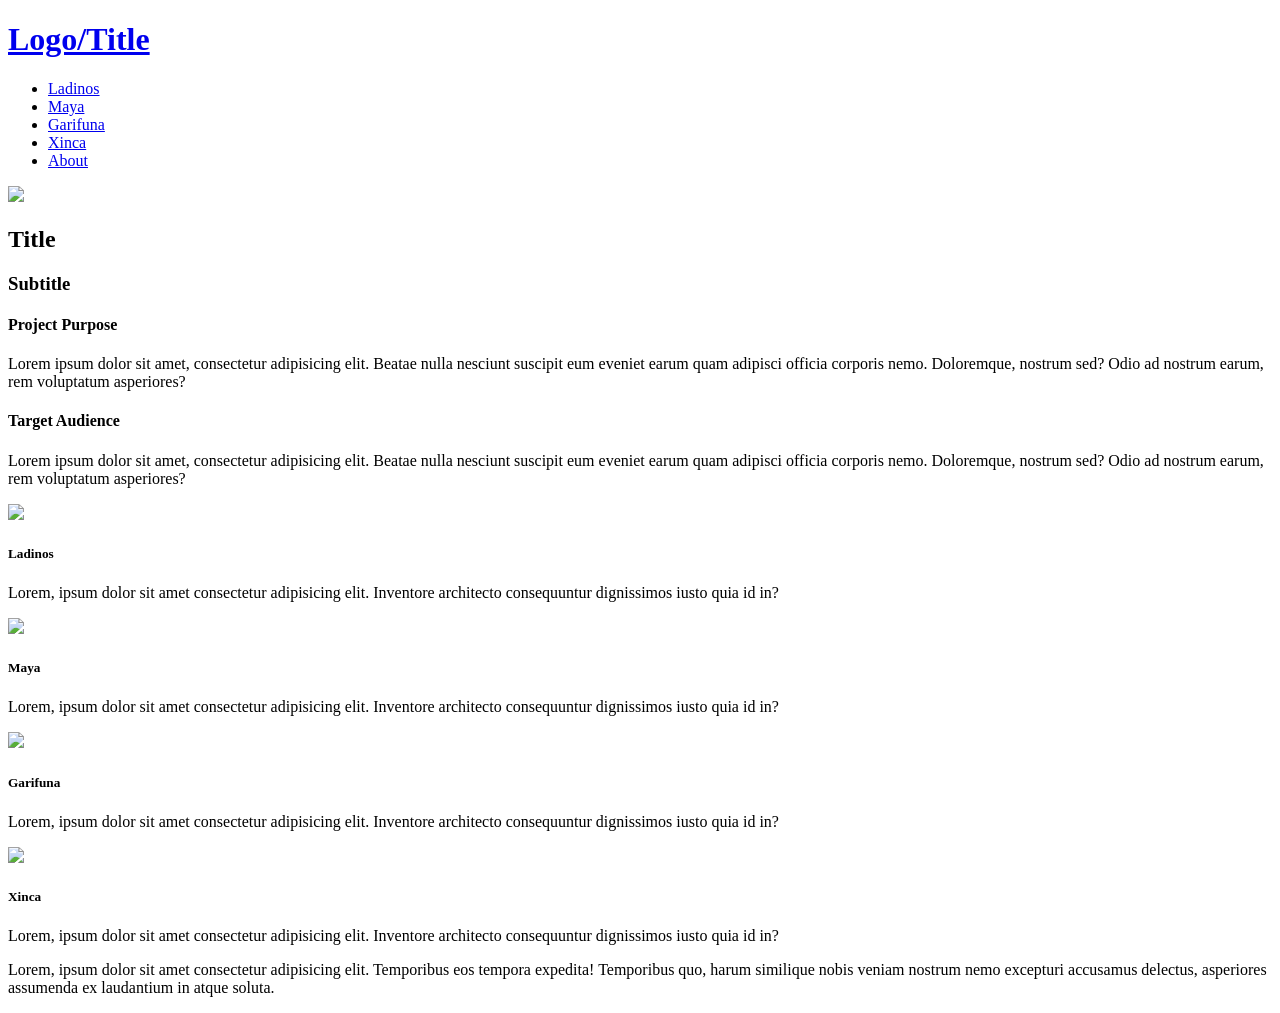
==== about.html @ fc47b24d "Add files via upload" ====
<!DOCTYPE html>
<html lang="en">

<head>
    <meta charset="UTF-8">
    <meta name="viewport" content="width=C, initial-scale=1.0">
    <title>Carlos</title>
    <link href="css/reset.css" rel="stylesheet" media="screen">
    <link href="css/guatemala.css" rel="stylesheet" media="screen">
</head>

<body>
<div class="wrapper">

<!--First Grid-->

<div class="grid1">
<header>
    <h1>
    <a href="index.html">Logo/Title</a></h1>
</header>

<nav>
    <ul>
        <li> <a href="ladinos.html">Ladinos</a></li>
        <li> <a href="maya.html">Maya</a></li>
        <li> <a href="garifuna.html">Garifuna</a></li>
        <li> <a href="xinca.html">Xinca</a></li>
        <li><a href="about.html">About</a></li>
    </ul>
</nav>

<section class="about-image">
    <img src="https://placehold.co/300x200/webp">
</section>

<section class="about-title">
    <h2>Title</h2>
    <h3>Subtitle</h3>
</section>

<section class="purpose-text">
    <h4>Project Purpose</h4>
    <p>Lorem ipsum dolor sit amet, consectetur adipisicing elit. Beatae nulla nesciunt suscipit eum eveniet earum quam adipisci officia corporis nemo. Doloremque, nostrum sed? Odio ad nostrum earum, rem voluptatum asperiores?</p>
</section>

<section class="target-text">
    <h4>Target Audience</h4>
    <p>Lorem ipsum dolor sit amet, consectetur adipisicing elit. Beatae nulla nesciunt suscipit eum eveniet earum quam adipisci officia corporis nemo. Doloremque, nostrum sed? Odio ad nostrum earum, rem voluptatum asperiores?</p>
</section>

</div>

<!--Second Grid-->
<section class="about-gallery">


<div class="card1"><img src="https://placehold.co/300x200/webp"></div>

<div class="text1">
<h5>Ladinos</h5>
<p>Lorem, ipsum dolor sit amet consectetur adipisicing elit. Inventore architecto consequuntur dignissimos iusto quia id in?</p>
</div>


<div class="card2"><img src="https://placehold.co/300x200/webp"></div>

<div class="text2">
<h5>Maya</h5>
<p>Lorem, ipsum dolor sit amet consectetur adipisicing elit. Inventore architecto consequuntur dignissimos iusto quia id in?</p>
</div>

<div class="card3"><img src="https://placehold.co/300x200/webp"></div>

<div class="text3">
<h5>Garifuna</h5>
<p>Lorem, ipsum dolor sit amet consectetur adipisicing elit. Inventore architecto consequuntur dignissimos iusto quia id in?</p>
</div>

<div class="card4"><img src="https://placehold.co/300x200/webp"></div>

<div class="text4">
<h5>Xinca</h5>
<p>Lorem, ipsum dolor sit amet consectetur adipisicing elit. Inventore architecto consequuntur dignissimos iusto quia id in?</p>
</div>

</section>

<footer>
    <p>Lorem, ipsum dolor sit amet consectetur adipisicing elit. Temporibus eos tempora expedita! Temporibus quo, harum similique nobis veniam nostrum nemo excepturi accusamus delectus, asperiores assumenda ex laudantium in atque soluta.</p>
</footer>

</div>
</body>
</html>
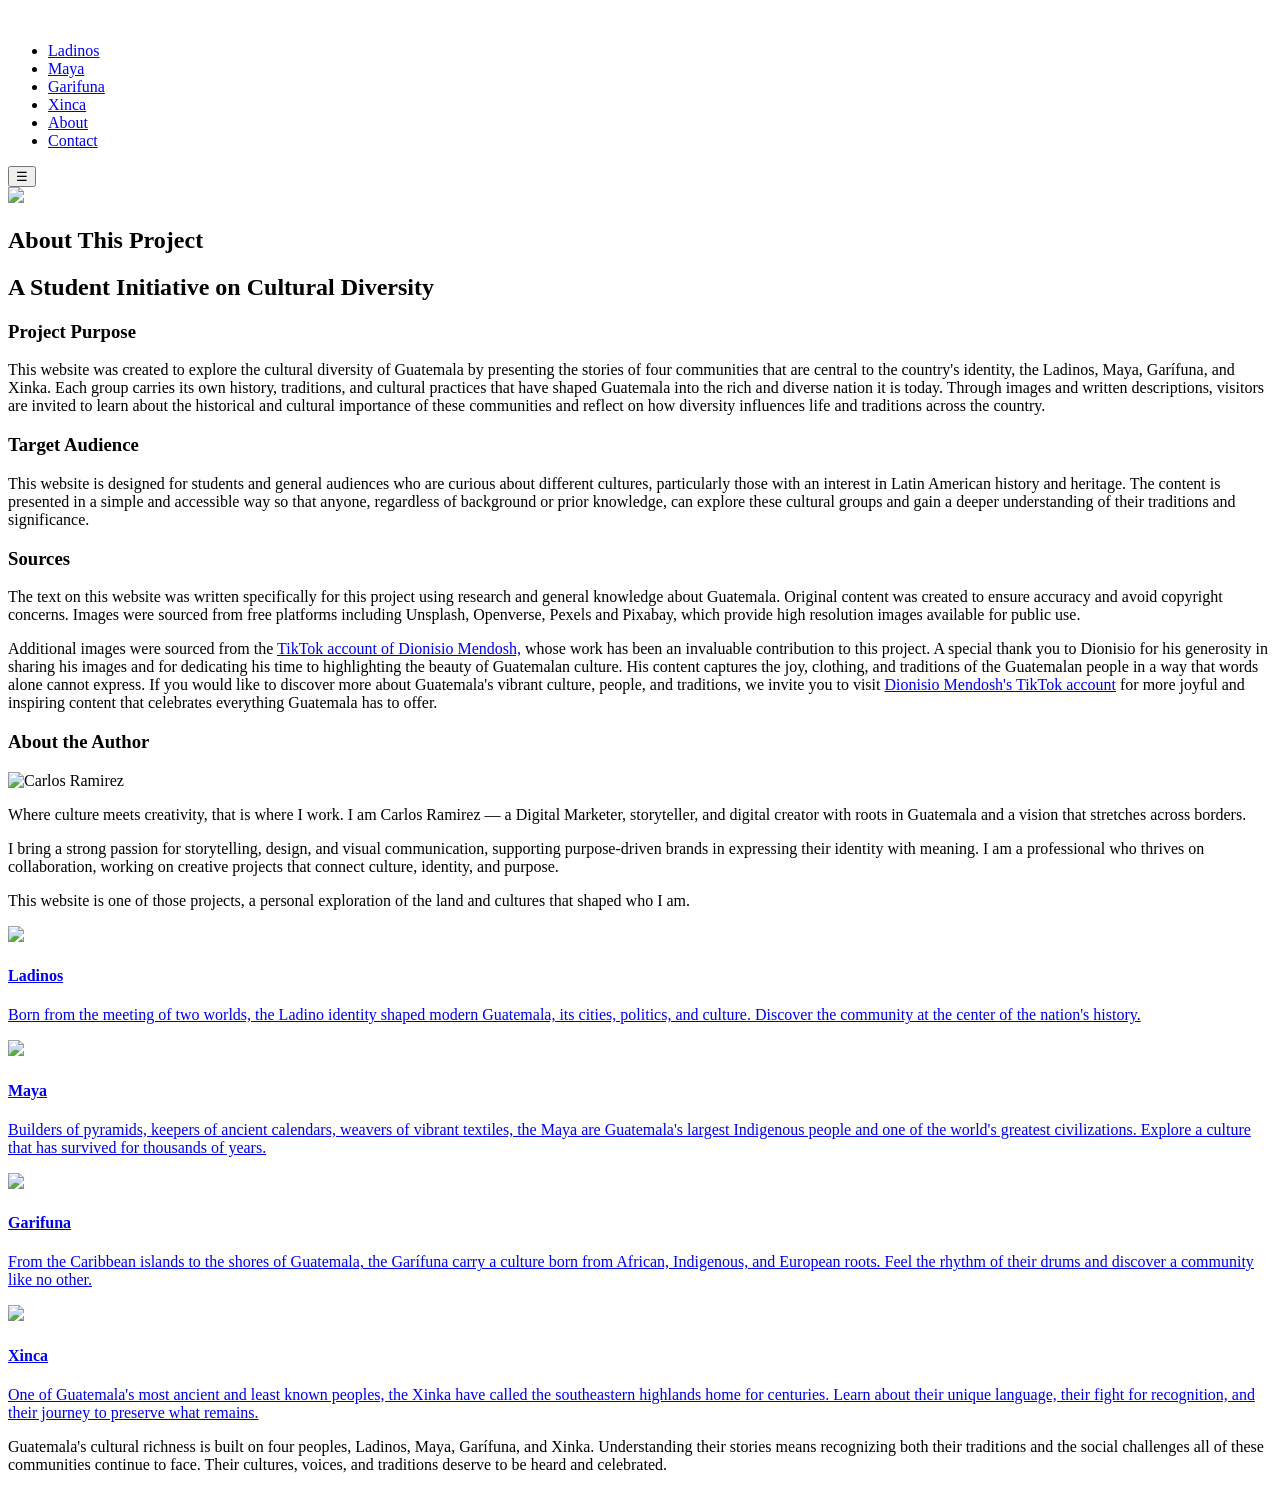
==== commit c039758e: "Add files via upload" ====
--- a/about.html
+++ b/about.html
@@ -3,7 +3,7 @@
 
 <head>
     <meta charset="UTF-8">
-    <meta name="viewport" content="width=C, initial-scale=1.0">
+    <meta name="viewport" content="width=device-width, initial-scale=1.0">
     <title>Carlos</title>
     <link href="css/reset.css" rel="stylesheet" media="screen">
     <link href="css/guatemala.css" rel="stylesheet" media="screen">
@@ -12,84 +12,111 @@
 <body>
 <div class="wrapper">
 
+<header>
+    <a href="index.html"> <img src="web-images/web-logo.webp" alt=""></a>
+
+<nav class="navbar">
+    <ul class="nav-links" id="nav-links">
+        <li><a href="ladinos.html">Ladinos</a></li>
+        <li><a href="maya.html">Maya</a></li>
+        <li><a href="garifuna.html">Garifuna</a></li>
+        <li><a href="xinca.html">Xinca</a></li>
+        <li><a href="about.html">About</a></li>
+        <li><a href="contact.html">Contact</a></li>
+    </ul>
+
+<button class="menu-toggle" id="menu-toggle">
+        &#9776; <!-- Hamburger Icon -->
+    </button>
+
+</nav>
+
+</header>
+
 <!--First Grid-->
 
 <div class="grid1">
-<header>
-    <h1>
-    <a href="index.html">Logo/Title</a></h1>
-</header>
-
-<nav>
-    <ul>
-        <li> <a href="ladinos.html">Ladinos</a></li>
-        <li> <a href="maya.html">Maya</a></li>
-        <li> <a href="garifuna.html">Garifuna</a></li>
-        <li> <a href="xinca.html">Xinca</a></li>
-        <li><a href="about.html">About</a></li>
-    </ul>
-</nav>
 
 <section class="about-image">
-    <img src="https://placehold.co/300x200/webp">
+    <img src="web-images/web-about-page.webp">
 </section>
 
 <section class="about-title">
-    <h2>Title</h2>
-    <h3>Subtitle</h3>
+    <h1>About This Project</h1>
+    <h2>A Student Initiative on Cultural Diversity</h2>
 </section>
 
 <section class="purpose-text">
-    <h4>Project Purpose</h4>
-    <p>Lorem ipsum dolor sit amet, consectetur adipisicing elit. Beatae nulla nesciunt suscipit eum eveniet earum quam adipisci officia corporis nemo. Doloremque, nostrum sed? Odio ad nostrum earum, rem voluptatum asperiores?</p>
+    <h3>Project Purpose</h3>
+    <p>This website was created to explore the cultural diversity of Guatemala by presenting the stories of four communities that are central to the country's identity, the Ladinos, Maya, Garífuna, and Xinka. Each group carries its own history, traditions, and cultural practices that have shaped Guatemala into the rich and diverse nation it is today. Through images and written descriptions, visitors are invited to learn about the historical and cultural importance of these communities and reflect on how diversity influences life and traditions across the country.</p>
 </section>
 
 <section class="target-text">
-    <h4>Target Audience</h4>
-    <p>Lorem ipsum dolor sit amet, consectetur adipisicing elit. Beatae nulla nesciunt suscipit eum eveniet earum quam adipisci officia corporis nemo. Doloremque, nostrum sed? Odio ad nostrum earum, rem voluptatum asperiores?</p>
+    <h3>Target Audience</h3>
+    <p>This website is designed for students and general audiences who are curious about different cultures, particularly those with an interest in Latin American history and heritage. The content is presented in a simple and accessible way so that anyone, regardless of background or prior knowledge, can explore these cultural groups and gain a deeper understanding of their traditions and significance.</p>
+</section>
+
+<section class="source-text">
+    <h3>Sources</h3>
+    <p>The text on this website was written specifically for this project using research and general knowledge about Guatemala. Original content was created to ensure accuracy and avoid copyright concerns. Images were sourced from free platforms including Unsplash, Openverse, Pexels and Pixabay, which provide high resolution images available for public use.</p>
+   <p>Additional images were sourced from the <a href="https://www.tiktok.com/@dionisiomendosh" target="_blank">TikTok account of Dionisio Mendosh,</a> whose work has been an invaluable contribution to this project. A special thank you to Dionisio for his generosity in sharing his images and for dedicating his time to highlighting the beauty of Guatemalan culture. His content captures the joy, clothing, and traditions of the Guatemalan people in a way that words alone cannot express.
+   If you would like to discover more about Guatemala's vibrant culture, people, and traditions, we invite you to visit <a href="https://www.tiktok.com/@dionisiomendosh" target="_blank">Dionisio Mendosh's TikTok account</a> for more joyful and inspiring content that celebrates everything Guatemala has to offer.</p>
+</section>
+
+<section class="author-text">
+    <h3>About the Author</h3>
+    <img src="web-images/web-profile-pic.webp" alt="Carlos Ramirez" class="floatright">
+    <p>Where culture meets creativity, that is where I work. I am Carlos Ramirez — a Digital Marketer, storyteller, and digital creator with roots in Guatemala and a vision that stretches across borders.</p><p>I bring a strong passion for storytelling, design, and visual communication, supporting purpose-driven brands in expressing their identity with meaning. I am a professional who thrives on collaboration, working on creative projects that connect culture, identity, and purpose.</p><p>This website is one of those projects, a personal exploration of the land and cultures that shaped who I am.</p>
 </section>
 
 </div>
 
 <!--Second Grid-->
-<section class="about-gallery">
+<section class="gallery">
 
+<a href="ladinos.html" class="card1-link">
+<div class="card1"> <img src="web-images/web-cta-ladinos.webp">
+<h4>Ladinos</h4>
+<p>Born from the meeting of two worlds, the Ladino identity shaped modern Guatemala, its cities, politics, and culture. Discover the community at the center of the nation's history.</p>
+</div>
+</a>
 
-<div class="card1"><img src="https://placehold.co/300x200/webp"></div>
+<a href="maya.html" class="card2-link">
+<div class="card2"> <img src="web-images/web-cta-maya.webp">
+<h4>Maya</h4>
+<p>Builders of pyramids, keepers of ancient calendars, weavers of vibrant textiles, the Maya are Guatemala's largest Indigenous people and one of the world's greatest civilizations. Explore a culture that has survived for thousands of years.</p>
+</div>
+</a>
 
-<div class="text1">
-<h5>Ladinos</h5>
-<p>Lorem, ipsum dolor sit amet consectetur adipisicing elit. Inventore architecto consequuntur dignissimos iusto quia id in?</p>
+<a href="garifuna.html" class="card3-link">
+<div class="card3"> <img src="web-images/web-cta-garifuna.webp">
+<h4>Garifuna</h4>
+<p>From the Caribbean islands to the shores of Guatemala, the Garífuna carry a culture born from African, Indigenous, and European roots. Feel the rhythm of their drums and discover a community like no other.</p>
 </div>
+</a>
 
-
-<div class="card2"><img src="https://placehold.co/300x200/webp"></div>
-
-<div class="text2">
-<h5>Maya</h5>
-<p>Lorem, ipsum dolor sit amet consectetur adipisicing elit. Inventore architecto consequuntur dignissimos iusto quia id in?</p>
+<a href="xinca.html" class="card4-link">
+<div class="card4"> <img src="web-images/web-cta-xinca.webp">
+<h4>Xinca</h4>
+<p>One of Guatemala's most ancient and least known peoples, the Xinka have called the southeastern highlands home for centuries. Learn about their unique language, their fight for recognition, and their journey to preserve what remains.</p>
 </div>
-
-<div class="card3"><img src="https://placehold.co/300x200/webp"></div>
-
-<div class="text3">
-<h5>Garifuna</h5>
-<p>Lorem, ipsum dolor sit amet consectetur adipisicing elit. Inventore architecto consequuntur dignissimos iusto quia id in?</p>
-</div>
-
-<div class="card4"><img src="https://placehold.co/300x200/webp"></div>
-
-<div class="text4">
-<h5>Xinca</h5>
-<p>Lorem, ipsum dolor sit amet consectetur adipisicing elit. Inventore architecto consequuntur dignissimos iusto quia id in?</p>
-</div>
-
+</a>
 </section>
 
 <footer>
-    <p>Lorem, ipsum dolor sit amet consectetur adipisicing elit. Temporibus eos tempora expedita! Temporibus quo, harum similique nobis veniam nostrum nemo excepturi accusamus delectus, asperiores assumenda ex laudantium in atque soluta.</p>
+    <p>Guatemala's cultural richness is built on four peoples, Ladinos, Maya, Garífuna, and Xinka. Understanding their stories means recognizing both their traditions and the social challenges all of these communities continue to face. Their cultures, voices, and traditions deserve to be heard and celebrated.</p>
 </footer>
 
 </div>
+
+<script>
+        const menuToggle = document.getElementById('menu-toggle');
+        const navLinks = document.getElementById('nav-links');
+
+        menuToggle.addEventListener('click', () => {
+            navLinks.classList.toggle('active');
+        });
+</script> 
+
 </body>
 </html>
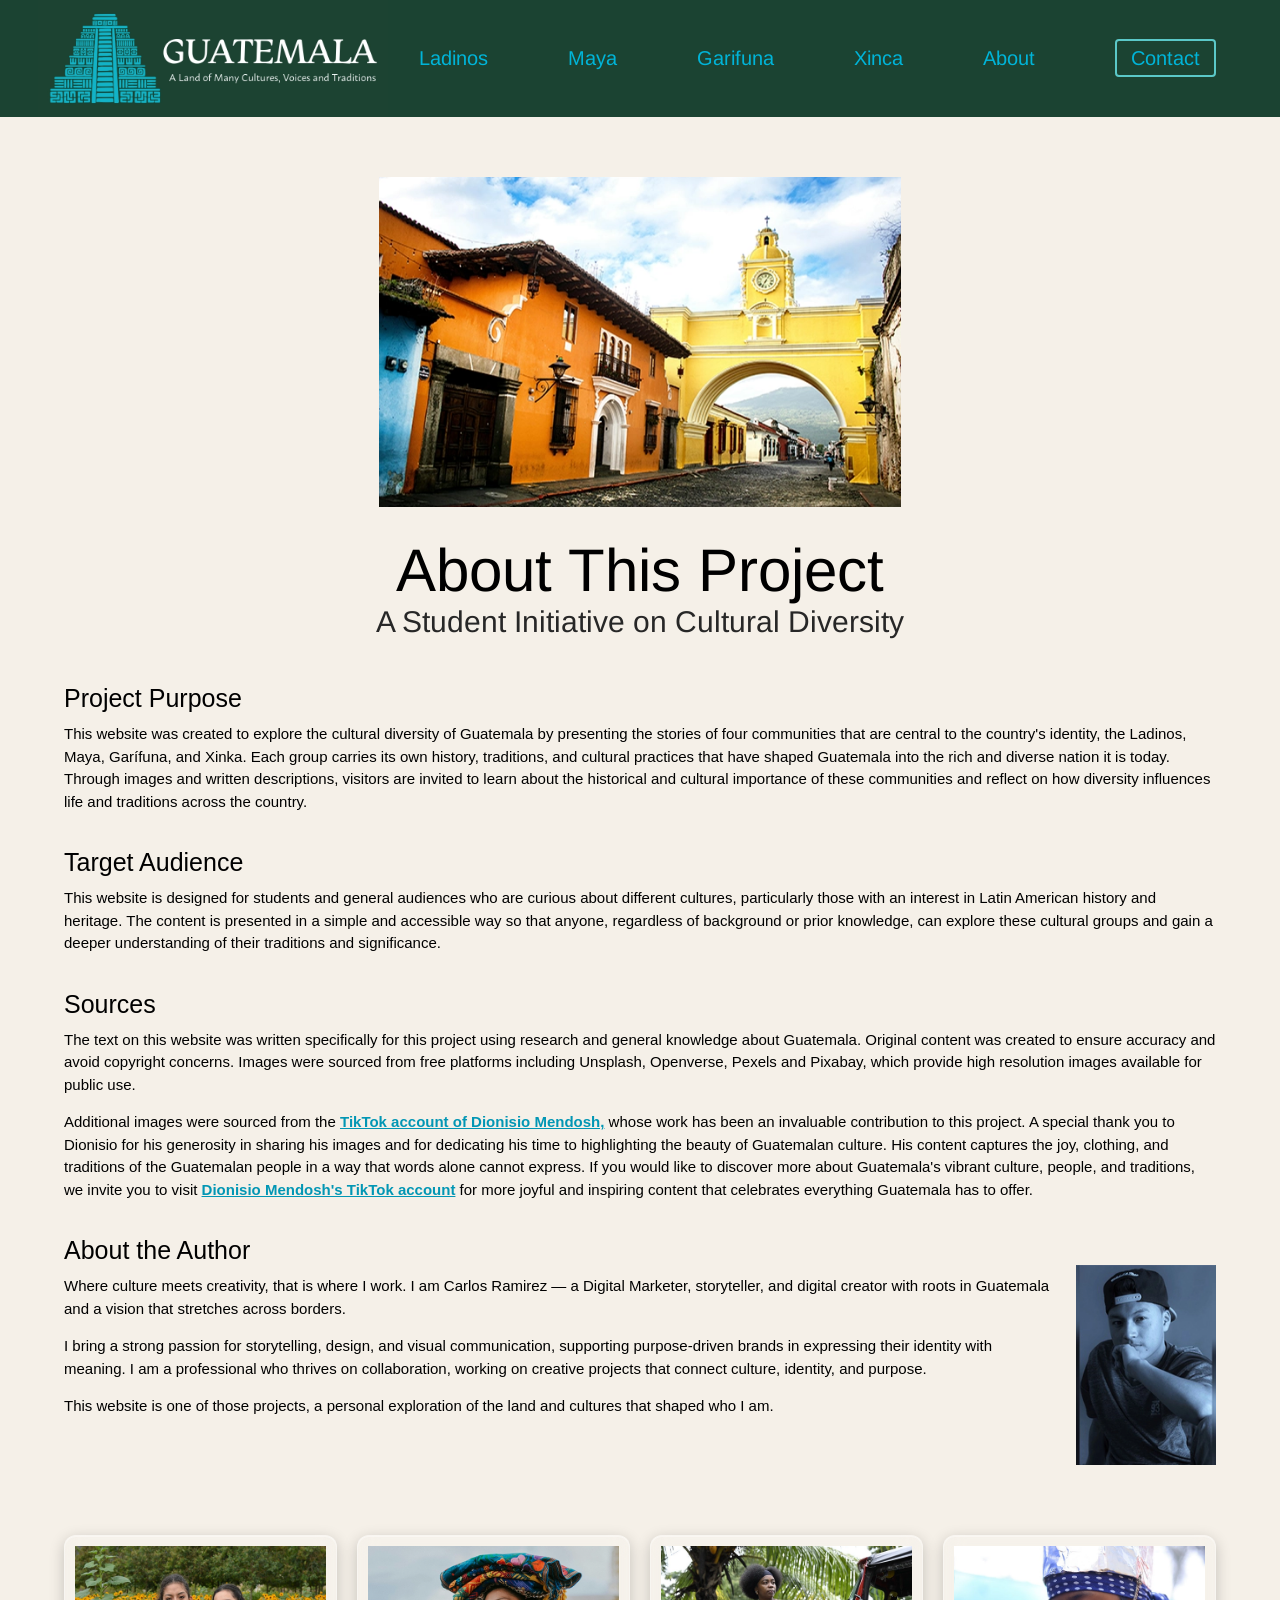
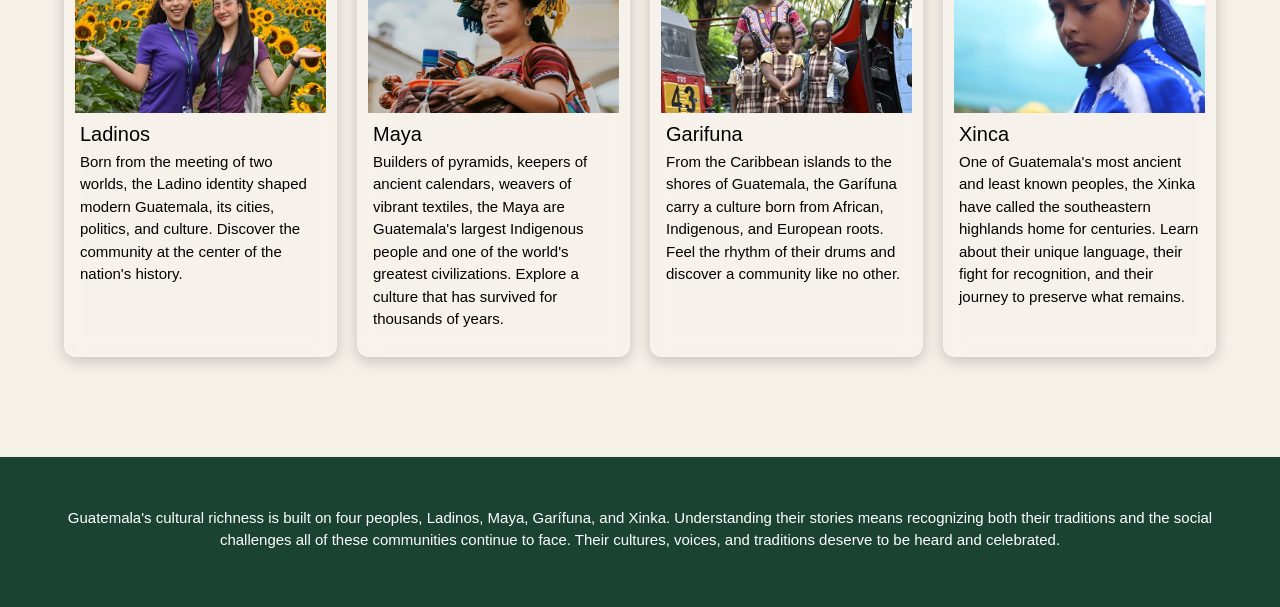
==== commit e6b4fd46: "Update about.html" ====
--- a/about.html
+++ b/about.html
@@ -13,7 +13,7 @@
 <div class="wrapper">
 
 <header>
-    <a href="index.html"> <img src="web-images/web-logo.webp" alt=""></a>
+    <a href="index.html"> <img src="web-images/web-logo.webp" alt="Website logo. A shape of the Tikal Piramid from Peten Guatemala"></a>
 
 <nav class="navbar">
     <ul class="nav-links" id="nav-links">
@@ -38,7 +38,7 @@
 <div class="grid1">
 
 <section class="about-image">
-    <img src="web-images/web-about-page.webp">
+    <img src="web-images/web-about-page.webp" alt="Photo of the former capital of Guatemala, known as Antigua Guatemala.">
 </section>
 
 <section class="about-title">
@@ -65,7 +65,7 @@
 
 <section class="author-text">
     <h3>About the Author</h3>
-    <img src="web-images/web-profile-pic.webp" alt="Carlos Ramirez" class="floatright">
+    <img src="web-images/web-profile-pic.webp" alt=" Profile Picture" class="floatright">
     <p>Where culture meets creativity, that is where I work. I am Carlos Ramirez — a Digital Marketer, storyteller, and digital creator with roots in Guatemala and a vision that stretches across borders.</p><p>I bring a strong passion for storytelling, design, and visual communication, supporting purpose-driven brands in expressing their identity with meaning. I am a professional who thrives on collaboration, working on creative projects that connect culture, identity, and purpose.</p><p>This website is one of those projects, a personal exploration of the land and cultures that shaped who I am.</p>
 </section>
 
@@ -75,28 +75,28 @@
 <section class="gallery">
 
 <a href="ladinos.html" class="card1-link">
-<div class="card1"> <img src="web-images/web-cta-ladinos.webp">
+<div class="card1"> <img src="web-images/web-cta-ladinos.webp" alt="Photo of two young women in the middle of a valley of sunflowers.">
 <h4>Ladinos</h4>
 <p>Born from the meeting of two worlds, the Ladino identity shaped modern Guatemala, its cities, politics, and culture. Discover the community at the center of the nation's history.</p>
 </div>
 </a>
 
 <a href="maya.html" class="card2-link">
-<div class="card2"> <img src="web-images/web-cta-maya.webp">
+<div class="card2"> <img src="web-images/web-cta-maya.webp" alt="Photo of a young woman wearing traditional Mayan clothing.">
 <h4>Maya</h4>
 <p>Builders of pyramids, keepers of ancient calendars, weavers of vibrant textiles, the Maya are Guatemala's largest Indigenous people and one of the world's greatest civilizations. Explore a culture that has survived for thousands of years.</p>
 </div>
 </a>
 
 <a href="garifuna.html" class="card3-link">
-<div class="card3"> <img src="web-images/web-cta-garifuna.webp">
+<div class="card3"> <img src="web-images/web-cta-garifuna.webp" alt="Photo of an African American woman and three girls from Guatemala.">
 <h4>Garifuna</h4>
 <p>From the Caribbean islands to the shores of Guatemala, the Garífuna carry a culture born from African, Indigenous, and European roots. Feel the rhythm of their drums and discover a community like no other.</p>
 </div>
 </a>
 
 <a href="xinca.html" class="card4-link">
-<div class="card4"> <img src="web-images/web-cta-xinca.webp">
+<div class="card4"> <img src="web-images/web-cta-xinca.webp" alt="Photo of a boy wearing Xinca traditional clothing.">
 <h4>Xinca</h4>
 <p>One of Guatemala's most ancient and least known peoples, the Xinka have called the southeastern highlands home for centuries. Learn about their unique language, their fight for recognition, and their journey to preserve what remains.</p>
 </div>
@@ -119,4 +119,4 @@
 </script> 
 
 </body>
-</html>+</html>
--- a/css/guatemala.css
+++ b/css/guatemala.css
@@ -0,0 +1,534 @@
+/*reset css and base styles like html border-box/inherit, */
+html {box-sizing: border-box;
+        font-size: 62.5%;}
+
+*,*::before, *::after {box-sizing: inherit;}
+
+body, ul, li {margin:0px;
+                padding:0px}
+body {background-color:#F5F0E8;}
+
+img {width:100%}
+
+.wrapper {max-width:1300px;
+          margin:auto;
+           width: 100%;}
+
+header {
+    background-color: #1B4332;
+    display: flex;
+    justify-content: space-between;
+    align-items: center;
+    margin: 0;
+    width: 100%;
+    box-sizing: border-box;
+    padding-right: 5%;
+    padding-left: 3%;
+    position: sticky;
+    top: 0;   
+    z-index: 1000;}
+
+header a img {width: auto;
+    max-width: 250px;
+    height: auto;
+    display: block;}
+
+li {list-style-type: none;}
+
+.nav-links li:last-child a {border: 2px solid #5bc8c8;
+                            border-radius: 4px;
+                            padding: 6px 14px;}
+
+.nav-links li:last-child a:hover {background-color: #5bc8c8;
+                                  color: #1a3d2f;}
+
+a {text-decoration: none;
+   color: #00B4D8;}
+
+.nav-links a:hover {color: #FFFFFF;}
+
+
+/*typography*/
+
+@font-face {font-family: Arimo;
+    src: url(../fonts/Arimo_heading.ttf);}
+
+@font-face {font-family: Andika;
+    src: url(../fonts/Andika_subheading.ttf);}
+
+@font-face {font-family: Chiron;
+    src: url(../fonts/Chiron_body.ttf);}
+
+
+
+
+ul {font-family: "Arimo", sans-serif;
+     font-size: 2em;}
+
+h1 {font-family: "Arimo", sans-serif;
+    font-size: 3.5em;
+     text-align: center;
+     margin-top: 10%;}
+
+h2 {font-family: "Andika", sans-serif;
+    font-size: 1.8em;
+    text-align: center;
+    color: #272727;}
+  
+h3 {font-family: "Andika", sans-serif;
+    font-size: 2.5em;}
+
+h4 {font-family: "Andika", sans-serif;
+    font-size: 2em;}
+
+p {font-family: "Chiron", sans-serif;
+    font-size: 1.5em;
+    margin-top: 1rem;
+    margin-bottom: 1.5rem;
+    line-height: 1.5;
+    padding-left: 5%;
+    padding-right: 5%;}
+
+.card-1 h4, .card-2 h4,
+.card-3 h4, .card-4 h4,
+.card1 h4, .card2 h4,
+.card3 h4, .card4 h4,
+.text1 h4, .text2 h4,
+.text3 h4, .text4 h4 {margin-top: 0.8rem;
+                      padding: 0 5px;}
+
+.card-1 p, .card-2 p,
+.card-3 p, .card-4 p,
+.card1 p, .card2 p,
+.card3 p, .card4 p,
+.text1 p, .text2 p,
+.text3 p, .text4 p {margin-top: 0.5rem;
+                    padding: 0 5px;}
+
+/*layout- media queries/grid or flex */
+
+
+.grid1 {display: grid;
+          grid-template-columns: 1fr 1fr;
+            gap:2rem;}
+
+ul {display: flex;
+      justify-content: space-between;
+         align-items: flex-end;}
+
+.navbar {position: relative;  /* anchor for the dropdown */
+         display: flex;
+         align-items: center;}
+    
+.introimage {grid-column: 1/2;
+             grid-row: 1/2;
+             margin-top: 1.5em;
+            padding-right: 9%;
+            padding-left: 5%;}
+.introtitles {grid-column: 1/2;
+              grid-row: 1/2;
+               text-align: center;
+                margin-top: 5%;
+                padding-left: 5%;
+                padding-right: 5%;}
+.introtext {grid-column: 1/3;
+              grid-row: 2/3;}
+.introtext p {padding-left: 5%;
+              padding-right: 5%;}
+
+.purpose-text p, .target-text p, 
+.source-text p, .author-text p {padding-left: 5%;
+                                padding-right: 5%;}
+.purpose-text h3, .target-text h3, 
+.source-text h3, .author-text h3 {padding-left: 5%;
+                                padding-right: 5%;}
+
+.floatright {
+    float: right;
+    width: 230px !important;
+    padding-left: 2%;
+    padding-right: 5%;}
+
+
+
+
+.gallery {padding-left: 5%;
+          padding-right: 5%;}
+
+
+.source-text a {color: #0296b4;
+                text-decoration: underline;
+                font-weight: bold;}
+
+.source-text a:hover{color: #1B4332;}
+
+.gallery {margin-top: 7rem;}
+
+.about-image,.purpose-text, .target-text, .source-text, .author-text{grid-column: 1/3}
+.about-image {grid-column: 1/3;
+              padding-top: 6rem;}
+.about-title {text-align: center;
+               grid-column: 1/3;
+               margin-top: -7%;
+               margin-bottom: 5%;
+               padding-left: 5%;
+               padding-right: 5%;}
+
+.about-title-interior {text-align: center;
+                       grid-column: 1/3;
+                       padding-top: 2%;}
+
+.card-1-link, .card-2-link, 
+.card-3-link, .card-4-link,
+.card1-link, .card2-link, 
+.card3-link, .card4-link{text-decoration: none;
+                            color: black;}
+
+.card-1, .card-2,
+.card-3, .card-4, 
+.card1, .card2,
+.card3, .card4 {background: rgba(255, 255, 255, 0.15);
+                backdrop-filter: blur(10px);
+                -webkit-backdrop-filter: blur(10px);
+                border: 1px solid rgba(255, 255, 255, 0.3);
+                border-radius: 12px;
+                box-shadow: 0 4px 15px rgba(0, 0, 0, 0.2),
+                inset 0 1px 0 rgba(255, 255, 255, 0.4);
+                transition-duration: .3s;
+                transition-timing-function: ease-in;
+                transition-duration: .3s;
+                transition-timing-function: ease-in;
+                padding: 10px;
+                height: 100%;}
+
+.card-1:hover, .card-2:hover, 
+.card-3:hover, .card-4:hover,
+.card1:hover, .card2:hover, 
+.card3:hover, .card4:hover {background: rgba(59, 167, 179, 0.25);
+                               box-shadow: 0 8px 25px rgba(0, 0, 0, 0.3),
+                               inset 0 1px 0 rgba(255, 255, 255, 0.6);
+                               transform: translateY(-5px);}
+
+footer {margin-top: 10rem;
+        padding: 2rem;
+        background-color: #1B4332;
+        font-size: .6rem;
+        color: white;
+        text-align: center;}
+footer p {font-size: 1rem;}
+
+
+/* Mobile Page */
+@media screen and (width >= 320px){
+
+.nav-links {display: none; /* Hidden by default on mobile */
+    flex-direction: column;
+    position: absolute;
+    top: 100%; /* Sits right under the navbar */
+    right: 0;
+    width: 30%;
+    padding: 1rem 0;
+    gap: 15px;
+    text-align: right;
+    padding-right:20px;}
+
+.menu-toggle {display: block; /* Visible by default on mobile */
+    font-size: 4rem;
+    background: none;
+    border: none;
+    cursor: pointer;
+    color: #00B4D8;}
+
+/* This is what JS toggles */
+.nav-links.active {display: flex;
+                    background-color:  #1B4332;
+                     width: auto;}
+    
+    .introtitles {grid-column: 1/3;
+                  grid-row: 1/2;}
+    .introimage {grid-column: 1/3;
+                 grid-row: 2/3;}
+    .introtext {grid-column: 1/3;
+                grid-row: 3/4;}
+
+    .about-image, .interior-img, .interior-img2 {grid-column: 1/3;
+                                                 display: block;
+                                                 margin: auto;
+                                                 width: 100%;
+                                                 max-width: 480px;
+                                                 padding-left: 5%;
+                                                 padding-right: 5%;}
+
+    .interior-img-maya,
+    .interior-img-xinca {grid-column: 1/2;
+                         display: block;
+                         margin: auto;
+                         width: 100%;
+                         max-width: 250px;
+                         padding-left: 10%;
+                         padding-right: 10%;}
+
+    .interior-img2-maya,
+    .interior-img2-xinca {grid-column: 2/3;
+                          display: block;
+                          margin: auto;
+                          width: 100%;
+                          max-width: 250px;
+                          padding-left: 10%;
+                          padding-right: 10%;}
+
+    .interior-p1, .interior-p2 {grid-column: 1/3;}
+    .interior-p1-maya,
+    .interior-p1-xinca {grid-column: 2/3;
+                        padding-right: 10%;}
+    .interior-p2-maya,
+    .interior-p2-xinca {grid-column: 1/2;
+                       grid-row: 3/4;
+                       padding-left: 10%;}
+
+    .gallery {display:grid;
+              grid-template-columns: 1fr 1fr;
+               gap:2rem;}
+
+    .gallery p {font-size: 1rem;}
+
+    .card-1 {grid-column: 1/3;
+             grid-row: 1/2;}
+    .card-2 {grid-column: 1/3;
+             grid-row: 2/3;}
+    .card-3 {grid-column: 1/3;
+             grid-row: 3/4;}
+    .card-4 {grid-column: 1/3;
+             grid-row: 4/5;}
+
+    .card1 {grid-column: 1/2;
+           grid-row: 1/2;}
+    .card2 {grid-column: 1/2;
+           grid-row: 2/3;}
+    .card3 {grid-column: 1/2;
+           grid-row: 3/4;}
+    .card4 {grid-column: 1/2;
+           grid-row: 4/5;}
+
+    .text1 {grid-column: 2/3;
+            grid-row: 1/2;
+              width: 100%;}
+    .text2 {grid-column: 2/3;
+             grid-row: 2/3;}
+    .text3 {grid-column: 2/3;
+             grid-row: 3/4;}
+    .text4 {grid-column: 2/3;
+             grid-row: 4/5;}    
+
+                      }
+
+/* Tablet Page */
+
+@media screen and (width >= 481px){
+
+.nav-links {display: none; /* Hidden by default on mobile */
+    flex-direction: column;
+    position: absolute;
+    top: 100%; /* Sits right under the navbar */
+    right: 0;
+    width: 30%;
+    padding: 1rem 0;
+    gap: 15px;
+    text-align: right;
+    padding-right:20px;}
+
+.menu-toggle {display: block; /* Visible by default on mobile */
+    font-size: 4rem;
+    background: none;
+    border: none;
+    cursor: pointer;
+    color: #00B4D8;}
+
+/* This is what JS toggles */
+.nav-links.active {display: flex;
+                    background-color:  #1B4332;
+                     width: auto;}
+
+    h1 {font-family: "Arimo", sans-serif;
+    font-size: 4em;}
+
+    .about-title-interior {text-align: center;
+                       grid-column: 1/3;
+                       margin-top: -6%;}
+    
+    .introtitles {grid-column: 1/2;
+              grid-row: 1/2;
+               text-align: center;
+                margin-top: 15%;
+                padding-left: 5%;}                   
+
+    .introimage {grid-column: 2/3;
+                 grid-row: 1/2;
+                 margin-top: 20%;}
+    .introtext {grid-column: 1/3;
+                grid-row: 2/3;}
+
+    .about-image {grid-column: 1/3;
+                    display: block;
+                      margin: auto;
+                        width: 100%;
+                           max-width: 600px;}
+
+    .gallery {display:grid;
+               grid-template-columns: 1fr 1fr;
+                gap:2rem}
+
+    .gallery p {font-size: 1.5rem;}
+
+    .interior-img {grid-column: 1/2;
+                   grid-row: 3/4;
+                     display: block;
+                      margin: auto;
+                        width: 100%;
+                          min-width: 300px;}
+    .interior-img2 {grid-column: 2/3;
+                   grid-row: 4/5;
+                      display: block;
+                      margin: auto;
+                        width: 100%;
+                           min-width: 300px;}
+
+    .interior-p1 {grid-column: 2/3;
+                 grid-row: 3/4;}
+    .interior-p2 {grid-column: 1/2;
+                 grid-row: 4/5;}
+
+    .card-1 {grid-column: 1/2;
+             grid-row: 1/2;}
+    .card-2 {grid-column: 2/3;
+             grid-row: 1/2;}
+    .card-3 {grid-column: 1/2;
+             grid-row: 2/3;}
+    .card-4 {grid-column: 2/3;
+             grid-row: 2/3;}
+
+    .card1 {grid-column: 1/2;
+           grid-row: 1/2;}
+    .card2 {grid-column: 2/3;
+           grid-row: 1/2;}
+    .card3 {grid-column: 1/2;
+           grid-row: 3/4;}
+    .card4 {grid-column: 2/3;
+           grid-row: 3/4;}
+
+    .text1 {grid-column: 1/2;
+            grid-row: 2/3;}
+    .text2 {grid-column: 2/3;
+             grid-row: 2/3;}
+    .text3 {grid-column: 1/2;
+             grid-row: 4/5;}
+    .text4 {grid-column: 2/3;
+             grid-row: 4/5;}
+
+footer p {padding: 2rem;
+        background-color: #1B4332;
+        font-size: 1.5rem;
+        color: white;
+        text-align: center;}   }
+    
+/* Desktop Page */
+
+@media screen and (width >=769px){
+
+.menu-toggle {display: none; /* Hide hamburger on bigger screens */}
+
+header a img {width: auto;
+    max-width: 350px;
+    height: auto;
+    display: block;}
+
+ .nav-links {display: flex;
+        flex-direction: row;
+        position: static;
+        width: auto;
+        background-color: transparent;
+        padding: 0;
+        justify-content: flex-end;
+        gap: 8rem;}
+
+      h1 {font-family: "Arimo", sans-serif;
+    font-size: 6em;}
+
+      h2 {font-family: "Arimo", sans-serif;
+          font-size: 3em;}
+    
+    .introtitles {grid-column: 1/2;
+              grid-row: 1/2;
+               text-align: center;
+                margin-top: 10%;
+                padding-left: 5%;}
+
+    .about-title-interior {text-align: center;
+                           grid-column: 1/3;
+                           margin-top: -8%;}
+                
+    .about-title {text-align: center;
+               grid-column: 1/3;
+               margin-top: -8.5%;
+               margin-bottom: 2%;
+               padding-left: 5%;
+               padding-right: 5%;}
+
+    .introimage {grid-column: 2/3;
+                 grid-row: 1/2;
+                 margin-top: 15%;}
+    
+  .gallery {display:grid;
+              grid-template-columns: 1fr 1fr 1fr 1fr;}
+
+  .about-image {grid-column: 1/3;
+                    display: block;
+                      margin: auto;
+                        width: 100%;
+                           max-width: 650px;}
+
+     .interior-img-maya,
+    .interior-img-xinca {grid-column: 1/2;
+                         display: block;
+                         margin: auto;
+                         width: 100%;
+                         max-width: 350px;
+                         padding-left: 10%;
+                         padding-right: 10%;}
+
+    .interior-img2-maya,
+    .interior-img2-xinca {grid-column: 2/3;
+                          display: block;
+                          margin: auto;
+                          width: 100%;
+                          max-width: 350px;
+                          padding-left: 10%;
+                          padding-right: 10%;}
+
+    .card-1 {grid-column: 1/2;}
+    .card-2 {grid-column: 2/3;}
+    .card-3 {grid-column: 3/4;
+               grid-row: 1/2;}
+    .card-4 {grid-column: 4/5;
+                grid-row: 1/2;}
+
+    .card1 {grid-column: 1/2;
+           grid-row: 1/2;}
+    .card2 {grid-column: 2/3;
+           grid-row: 1/2;}
+    .card3 {grid-column: 3/4;
+           grid-row: 1/2;}
+    .card4 {grid-column: 4/5;
+           grid-row: 1/2;}
+
+    .text1 {grid-column: 1/2;
+            grid-row: 2/3;}
+    .text2 {grid-column: 2/3;
+             grid-row: 2/3;}
+    .text3 {grid-column: 3/4;
+             grid-row: 2/3;}
+    .text4 {grid-column: 4/5;
+             grid-row: 2/3;}  }
+
+
+
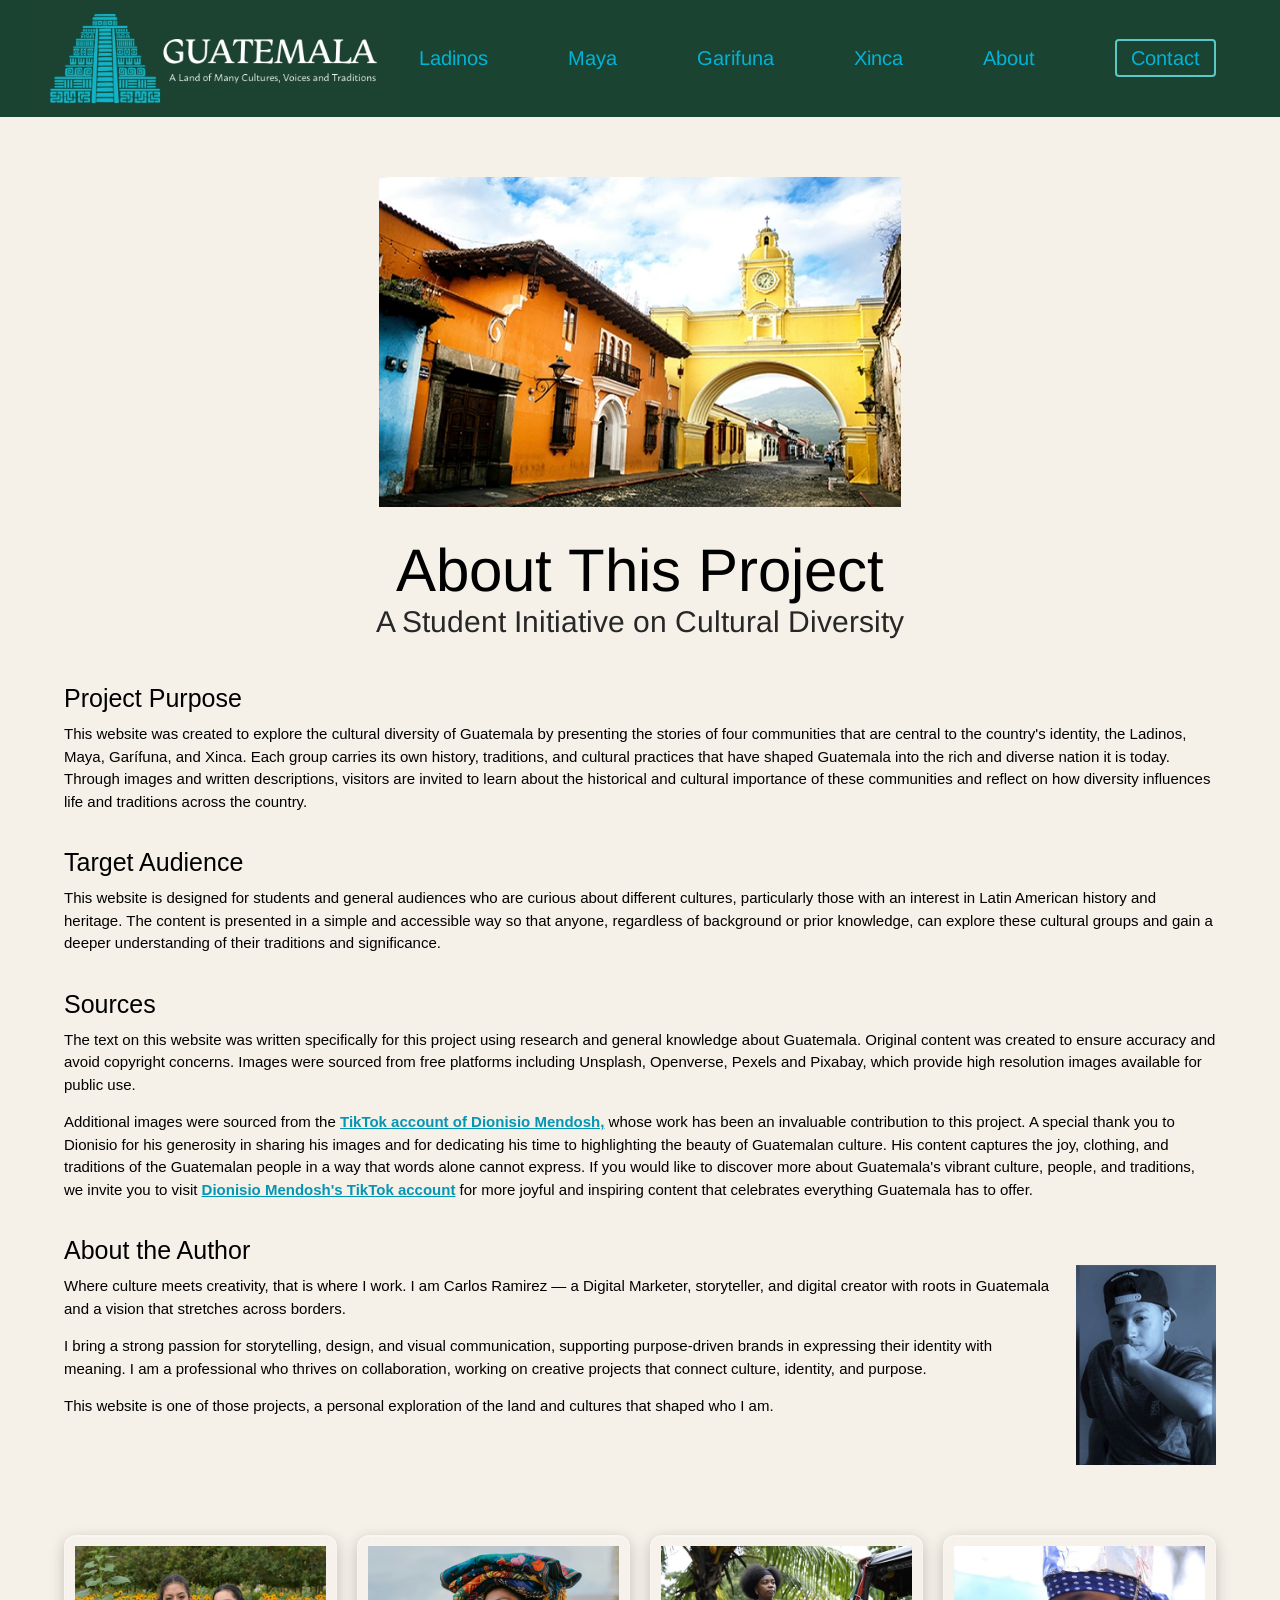
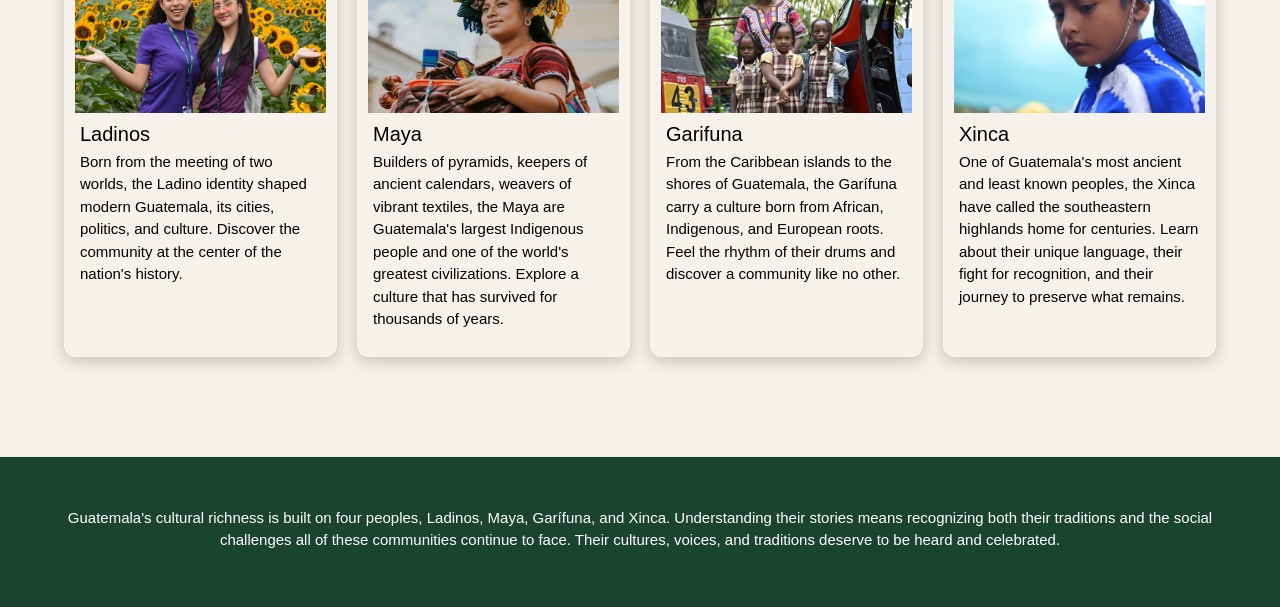
==== commit 9b544a06: "Update about.html" ====
--- a/about.html
+++ b/about.html
@@ -13,7 +13,7 @@
 <div class="wrapper">
 
 <header>
-    <a href="index.html"> <img src="web-images/web-logo.webp" alt="Website logo. A shape of the Tikal Piramid from Peten Guatemala"></a>
+    <a href="index.html"> <img src="web-images/web-logo.webp" alt="Website logo. A shape of the Tikal Pyramid from Peten Guatemala"></a>
 
 <nav class="navbar">
     <ul class="nav-links" id="nav-links">
@@ -48,7 +48,7 @@
 
 <section class="purpose-text">
     <h3>Project Purpose</h3>
-    <p>This website was created to explore the cultural diversity of Guatemala by presenting the stories of four communities that are central to the country's identity, the Ladinos, Maya, Garífuna, and Xinka. Each group carries its own history, traditions, and cultural practices that have shaped Guatemala into the rich and diverse nation it is today. Through images and written descriptions, visitors are invited to learn about the historical and cultural importance of these communities and reflect on how diversity influences life and traditions across the country.</p>
+    <p>This website was created to explore the cultural diversity of Guatemala by presenting the stories of four communities that are central to the country's identity, the Ladinos, Maya, Garífuna, and Xinca. Each group carries its own history, traditions, and cultural practices that have shaped Guatemala into the rich and diverse nation it is today. Through images and written descriptions, visitors are invited to learn about the historical and cultural importance of these communities and reflect on how diversity influences life and traditions across the country.</p>
 </section>
 
 <section class="target-text">
@@ -98,13 +98,13 @@
 <a href="xinca.html" class="card4-link">
 <div class="card4"> <img src="web-images/web-cta-xinca.webp" alt="Photo of a boy wearing Xinca traditional clothing.">
 <h4>Xinca</h4>
-<p>One of Guatemala's most ancient and least known peoples, the Xinka have called the southeastern highlands home for centuries. Learn about their unique language, their fight for recognition, and their journey to preserve what remains.</p>
+<p>One of Guatemala's most ancient and least known peoples, the Xinca have called the southeastern highlands home for centuries. Learn about their unique language, their fight for recognition, and their journey to preserve what remains.</p>
 </div>
 </a>
 </section>
 
 <footer>
-    <p>Guatemala's cultural richness is built on four peoples, Ladinos, Maya, Garífuna, and Xinka. Understanding their stories means recognizing both their traditions and the social challenges all of these communities continue to face. Their cultures, voices, and traditions deserve to be heard and celebrated.</p>
+    <p>Guatemala's cultural richness is built on four peoples, Ladinos, Maya, Garífuna, and Xinca. Understanding their stories means recognizing both their traditions and the social challenges all of these communities continue to face. Their cultures, voices, and traditions deserve to be heard and celebrated.</p>
 </footer>
 
 </div>
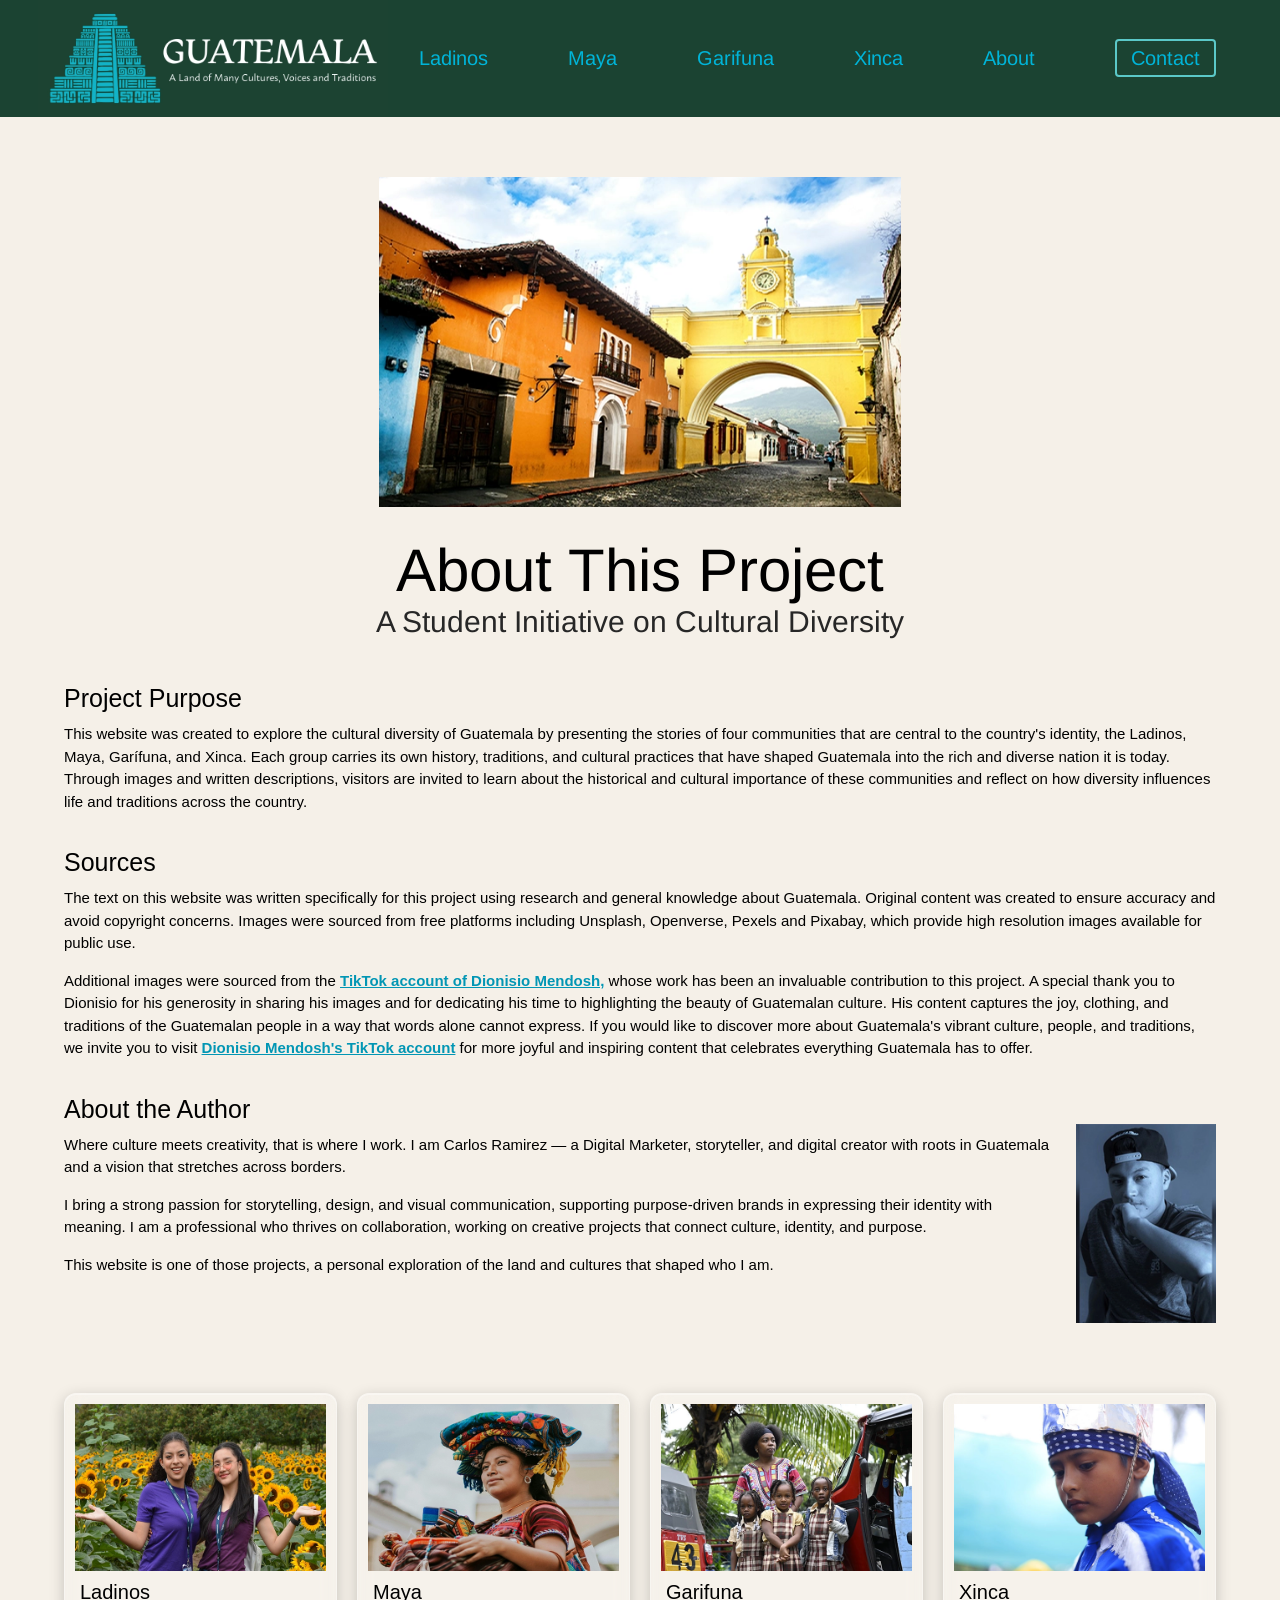
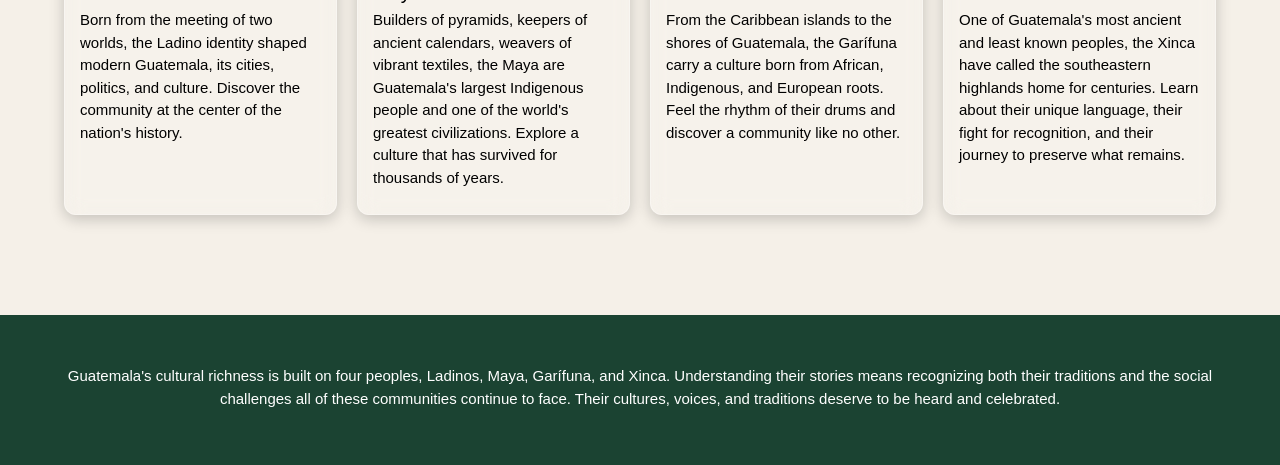
==== commit 0db63f72: "Update about.html" ====
--- a/about.html
+++ b/about.html
@@ -49,11 +49,6 @@
 <section class="purpose-text">
     <h3>Project Purpose</h3>
     <p>This website was created to explore the cultural diversity of Guatemala by presenting the stories of four communities that are central to the country's identity, the Ladinos, Maya, Garífuna, and Xinca. Each group carries its own history, traditions, and cultural practices that have shaped Guatemala into the rich and diverse nation it is today. Through images and written descriptions, visitors are invited to learn about the historical and cultural importance of these communities and reflect on how diversity influences life and traditions across the country.</p>
-</section>
-
-<section class="target-text">
-    <h3>Target Audience</h3>
-    <p>This website is designed for students and general audiences who are curious about different cultures, particularly those with an interest in Latin American history and heritage. The content is presented in a simple and accessible way so that anyone, regardless of background or prior knowledge, can explore these cultural groups and gain a deeper understanding of their traditions and significance.</p>
 </section>
 
 <section class="source-text">
--- a/css/guatemala.css
+++ b/css/guatemala.css
@@ -230,7 +230,9 @@
     padding: 1rem 0;
     gap: 15px;
     text-align: right;
-    padding-right:20px;}
+    padding-right:30px;
+    padding-left: 30px;
+    padding-bottom: 30px;}
 
 .menu-toggle {display: block; /* Visible by default on mobile */
     font-size: 4rem;
@@ -335,7 +337,9 @@
     padding: 1rem 0;
     gap: 15px;
     text-align: right;
-    padding-right:20px;}
+    padding-right:30px;
+    padding-left: 30px;
+    padding-bottom: 30px;}
 
 .menu-toggle {display: block; /* Visible by default on mobile */
     font-size: 4rem;
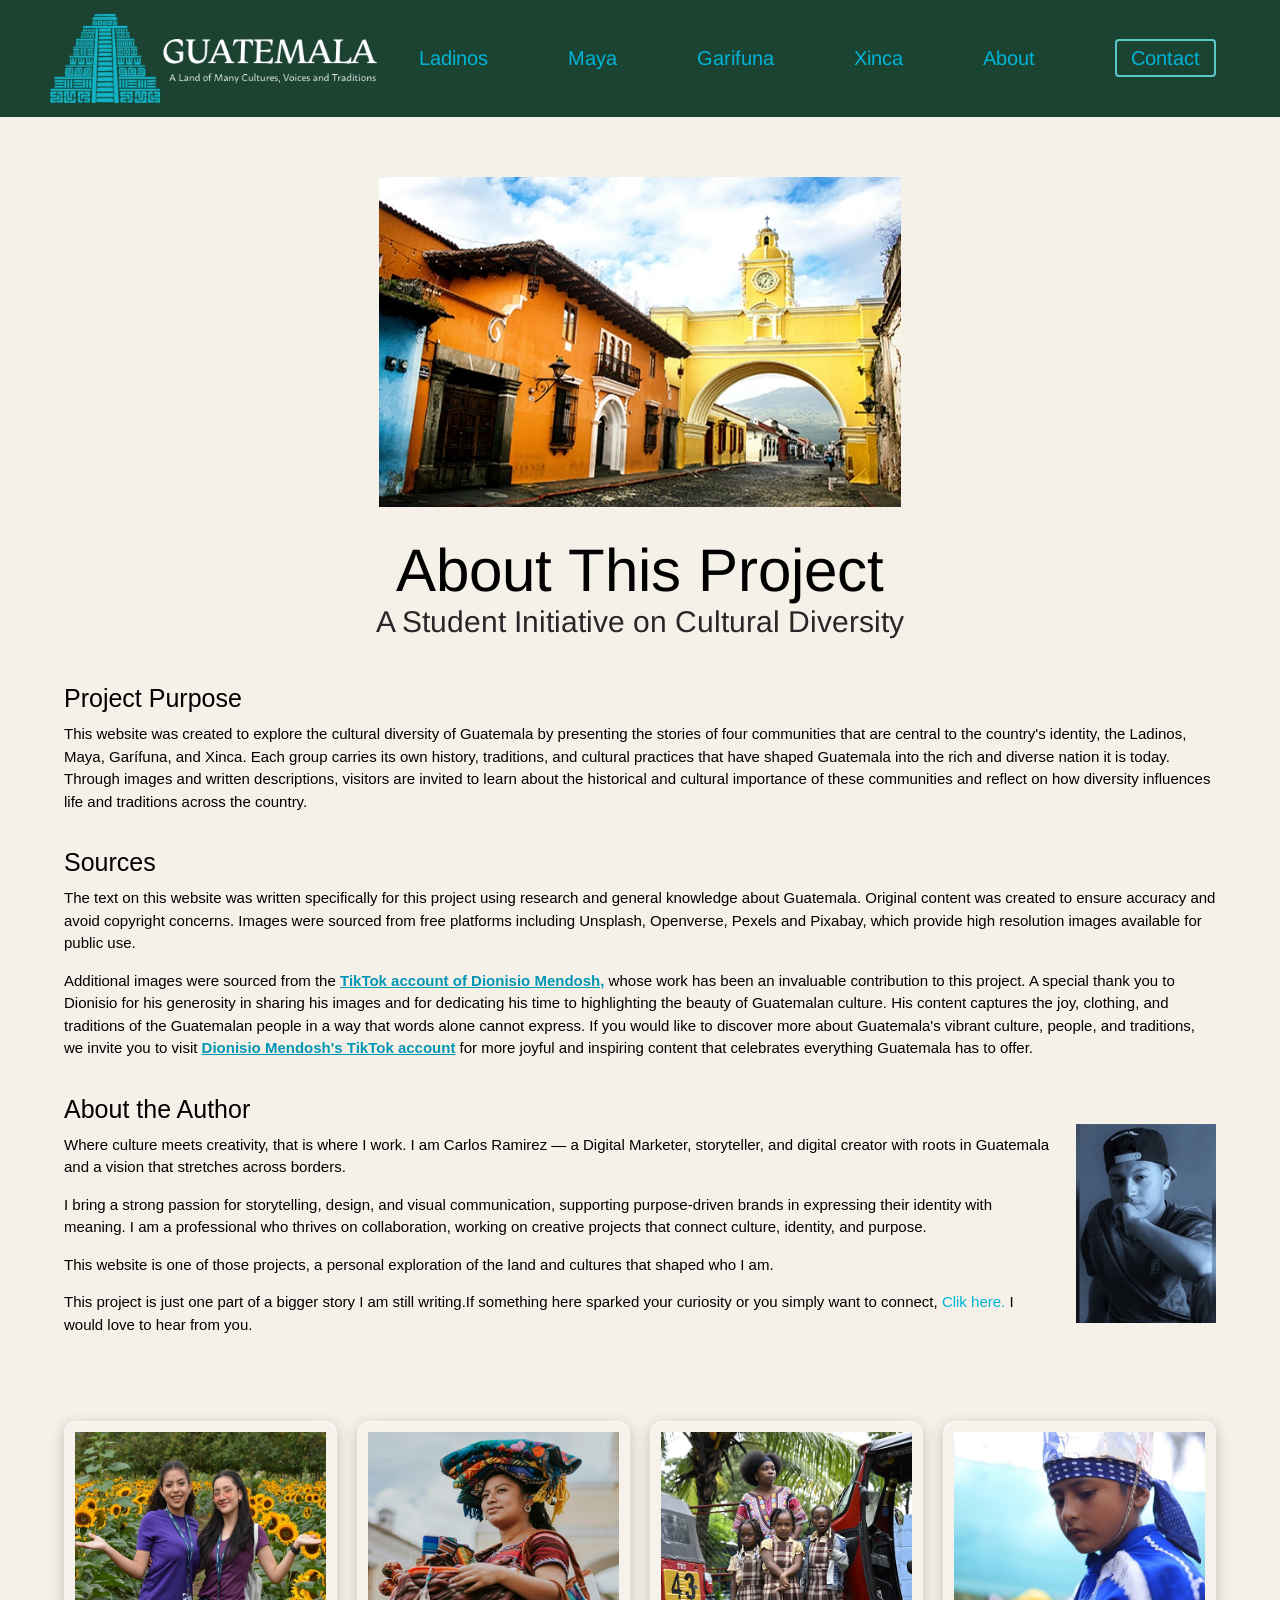
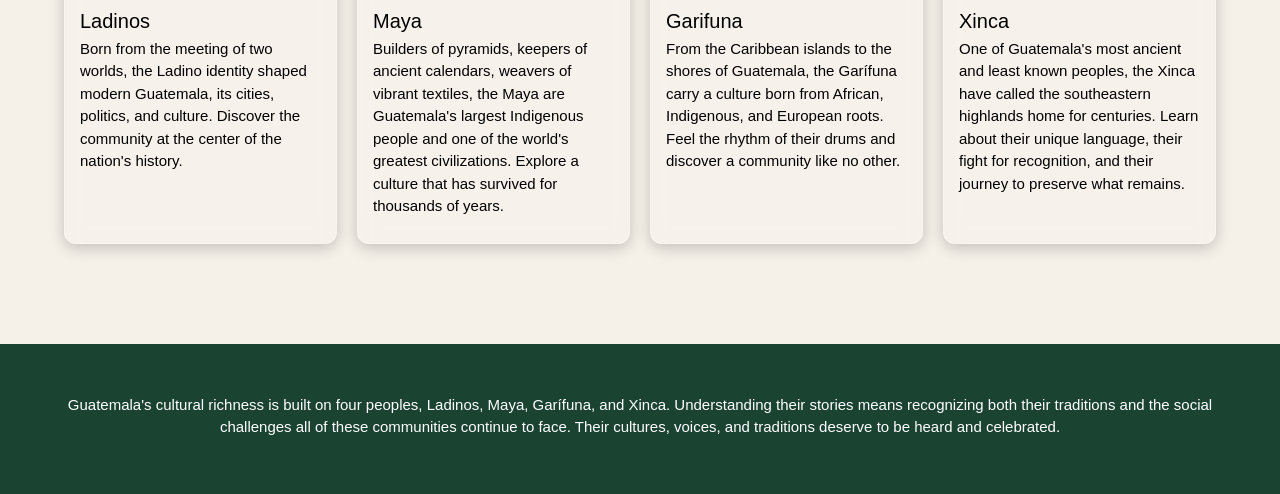
==== commit 43a7ce21: "Update about.html" ====
--- a/about.html
+++ b/about.html
@@ -61,7 +61,13 @@
 <section class="author-text">
     <h3>About the Author</h3>
     <img src="web-images/web-profile-pic.webp" alt=" Profile Picture" class="floatright">
-    <p>Where culture meets creativity, that is where I work. I am Carlos Ramirez — a Digital Marketer, storyteller, and digital creator with roots in Guatemala and a vision that stretches across borders.</p><p>I bring a strong passion for storytelling, design, and visual communication, supporting purpose-driven brands in expressing their identity with meaning. I am a professional who thrives on collaboration, working on creative projects that connect culture, identity, and purpose.</p><p>This website is one of those projects, a personal exploration of the land and cultures that shaped who I am.</p>
+    <p>Where culture meets creativity, that is where I work. I am Carlos Ramirez — a Digital Marketer, storyteller, and digital creator with roots in Guatemala and a vision that stretches across borders.</p>
+    
+    <p>I bring a strong passion for storytelling, design, and visual communication, supporting purpose-driven brands in expressing their identity with meaning. I am a professional who thrives on collaboration, working on creative projects that connect culture, identity, and purpose.</p>
+    
+    <p>This website is one of those projects, a personal exploration of the land and cultures that shaped who I am.</p>
+    
+    <p><b>This project is just one part of a bigger story I am still writing.If something here sparked your curiosity or you simply want to connect, <a href="contact.html">Clik here.</a> I would love to hear from you.</b></p>
 </section>
 
 </div>
--- a/css/guatemala.css
+++ b/css/guatemala.css
@@ -89,20 +89,12 @@
     padding-left: 5%;
     padding-right: 5%;}
 
-.card-1 h4, .card-2 h4,
-.card-3 h4, .card-4 h4,
 .card1 h4, .card2 h4,
-.card3 h4, .card4 h4,
-.text1 h4, .text2 h4,
-.text3 h4, .text4 h4 {margin-top: 0.8rem;
+.card3 h4, .card4 h4 {margin-top: 0.8rem;
                       padding: 0 5px;}
 
-.card-1 p, .card-2 p,
-.card-3 p, .card-4 p,
 .card1 p, .card2 p,
-.card3 p, .card4 p,
-.text1 p, .text2 p,
-.text3 p, .text4 p {margin-top: 0.5rem;
+.card3 p, .card4 p {margin-top: 0.5rem;
                     padding: 0 5px;}
 
 /*layout- media queries/grid or flex */
@@ -136,12 +128,10 @@
 .introtext p {padding-left: 5%;
               padding-right: 5%;}
 
-.purpose-text p, .target-text p, 
-.source-text p, .author-text p {padding-left: 5%;
-                                padding-right: 5%;}
-.purpose-text h3, .target-text h3, 
-.source-text h3, .author-text h3 {padding-left: 5%;
-                                padding-right: 5%;}
+.purpose-text p, .source-text p, .author-text p {padding-left: 5%;
+                                                 padding-right: 5%;}
+.purpose-text h3, .source-text h3, .author-text h3 {padding-left: 5%;
+                                                    padding-right: 5%;}
 
 .floatright {
     float: right;
@@ -149,9 +139,6 @@
     padding-left: 2%;
     padding-right: 5%;}
 
-
-
-
 .gallery {padding-left: 5%;
           padding-right: 5%;}
 
@@ -164,7 +151,7 @@
 
 .gallery {margin-top: 7rem;}
 
-.about-image,.purpose-text, .target-text, .source-text, .author-text{grid-column: 1/3}
+.about-image,.purpose-text, .source-text, .author-text{grid-column: 1/3}
 .about-image {grid-column: 1/3;
               padding-top: 6rem;}
 .about-title {text-align: center;
@@ -178,14 +165,10 @@
                        grid-column: 1/3;
                        padding-top: 2%;}
 
-.card-1-link, .card-2-link, 
-.card-3-link, .card-4-link,
 .card1-link, .card2-link, 
 .card3-link, .card4-link{text-decoration: none;
                             color: black;}
 
-.card-1, .card-2,
-.card-3, .card-4, 
 .card1, .card2,
 .card3, .card4 {background: rgba(255, 255, 255, 0.15);
                 backdrop-filter: blur(10px);
@@ -201,8 +184,6 @@
                 padding: 10px;
                 height: 100%;}
 
-.card-1:hover, .card-2:hover, 
-.card-3:hover, .card-4:hover,
 .card1:hover, .card2:hover, 
 .card3:hover, .card4:hover {background: rgba(59, 167, 179, 0.25);
                                box-shadow: 0 8px 25px rgba(0, 0, 0, 0.3),
@@ -294,15 +275,6 @@
 
     .gallery p {font-size: 1rem;}
 
-    .card-1 {grid-column: 1/3;
-             grid-row: 1/2;}
-    .card-2 {grid-column: 1/3;
-             grid-row: 2/3;}
-    .card-3 {grid-column: 1/3;
-             grid-row: 3/4;}
-    .card-4 {grid-column: 1/3;
-             grid-row: 4/5;}
-
     .card1 {grid-column: 1/2;
            grid-row: 1/2;}
     .card2 {grid-column: 1/2;
@@ -310,17 +282,7 @@
     .card3 {grid-column: 1/2;
            grid-row: 3/4;}
     .card4 {grid-column: 1/2;
-           grid-row: 4/5;}
-
-    .text1 {grid-column: 2/3;
-            grid-row: 1/2;
-              width: 100%;}
-    .text2 {grid-column: 2/3;
-             grid-row: 2/3;}
-    .text3 {grid-column: 2/3;
-             grid-row: 3/4;}
-    .text4 {grid-column: 2/3;
-             grid-row: 4/5;}    
+           grid-row: 4/5;}   
 
                       }
 
@@ -402,15 +364,6 @@
     .interior-p2 {grid-column: 1/2;
                  grid-row: 4/5;}
 
-    .card-1 {grid-column: 1/2;
-             grid-row: 1/2;}
-    .card-2 {grid-column: 2/3;
-             grid-row: 1/2;}
-    .card-3 {grid-column: 1/2;
-             grid-row: 2/3;}
-    .card-4 {grid-column: 2/3;
-             grid-row: 2/3;}
-
     .card1 {grid-column: 1/2;
            grid-row: 1/2;}
     .card2 {grid-column: 2/3;
@@ -419,15 +372,6 @@
            grid-row: 3/4;}
     .card4 {grid-column: 2/3;
            grid-row: 3/4;}
-
-    .text1 {grid-column: 1/2;
-            grid-row: 2/3;}
-    .text2 {grid-column: 2/3;
-             grid-row: 2/3;}
-    .text3 {grid-column: 1/2;
-             grid-row: 4/5;}
-    .text4 {grid-column: 2/3;
-             grid-row: 4/5;}
 
 footer p {padding: 2rem;
         background-color: #1B4332;
@@ -509,13 +453,6 @@
                           padding-left: 10%;
                           padding-right: 10%;}
 
-    .card-1 {grid-column: 1/2;}
-    .card-2 {grid-column: 2/3;}
-    .card-3 {grid-column: 3/4;
-               grid-row: 1/2;}
-    .card-4 {grid-column: 4/5;
-                grid-row: 1/2;}
-
     .card1 {grid-column: 1/2;
            grid-row: 1/2;}
     .card2 {grid-column: 2/3;
@@ -524,15 +461,7 @@
            grid-row: 1/2;}
     .card4 {grid-column: 4/5;
            grid-row: 1/2;}
-
-    .text1 {grid-column: 1/2;
-            grid-row: 2/3;}
-    .text2 {grid-column: 2/3;
-             grid-row: 2/3;}
-    .text3 {grid-column: 3/4;
-             grid-row: 2/3;}
-    .text4 {grid-column: 4/5;
-             grid-row: 2/3;}  }
-
-
-
+}
+
+
+
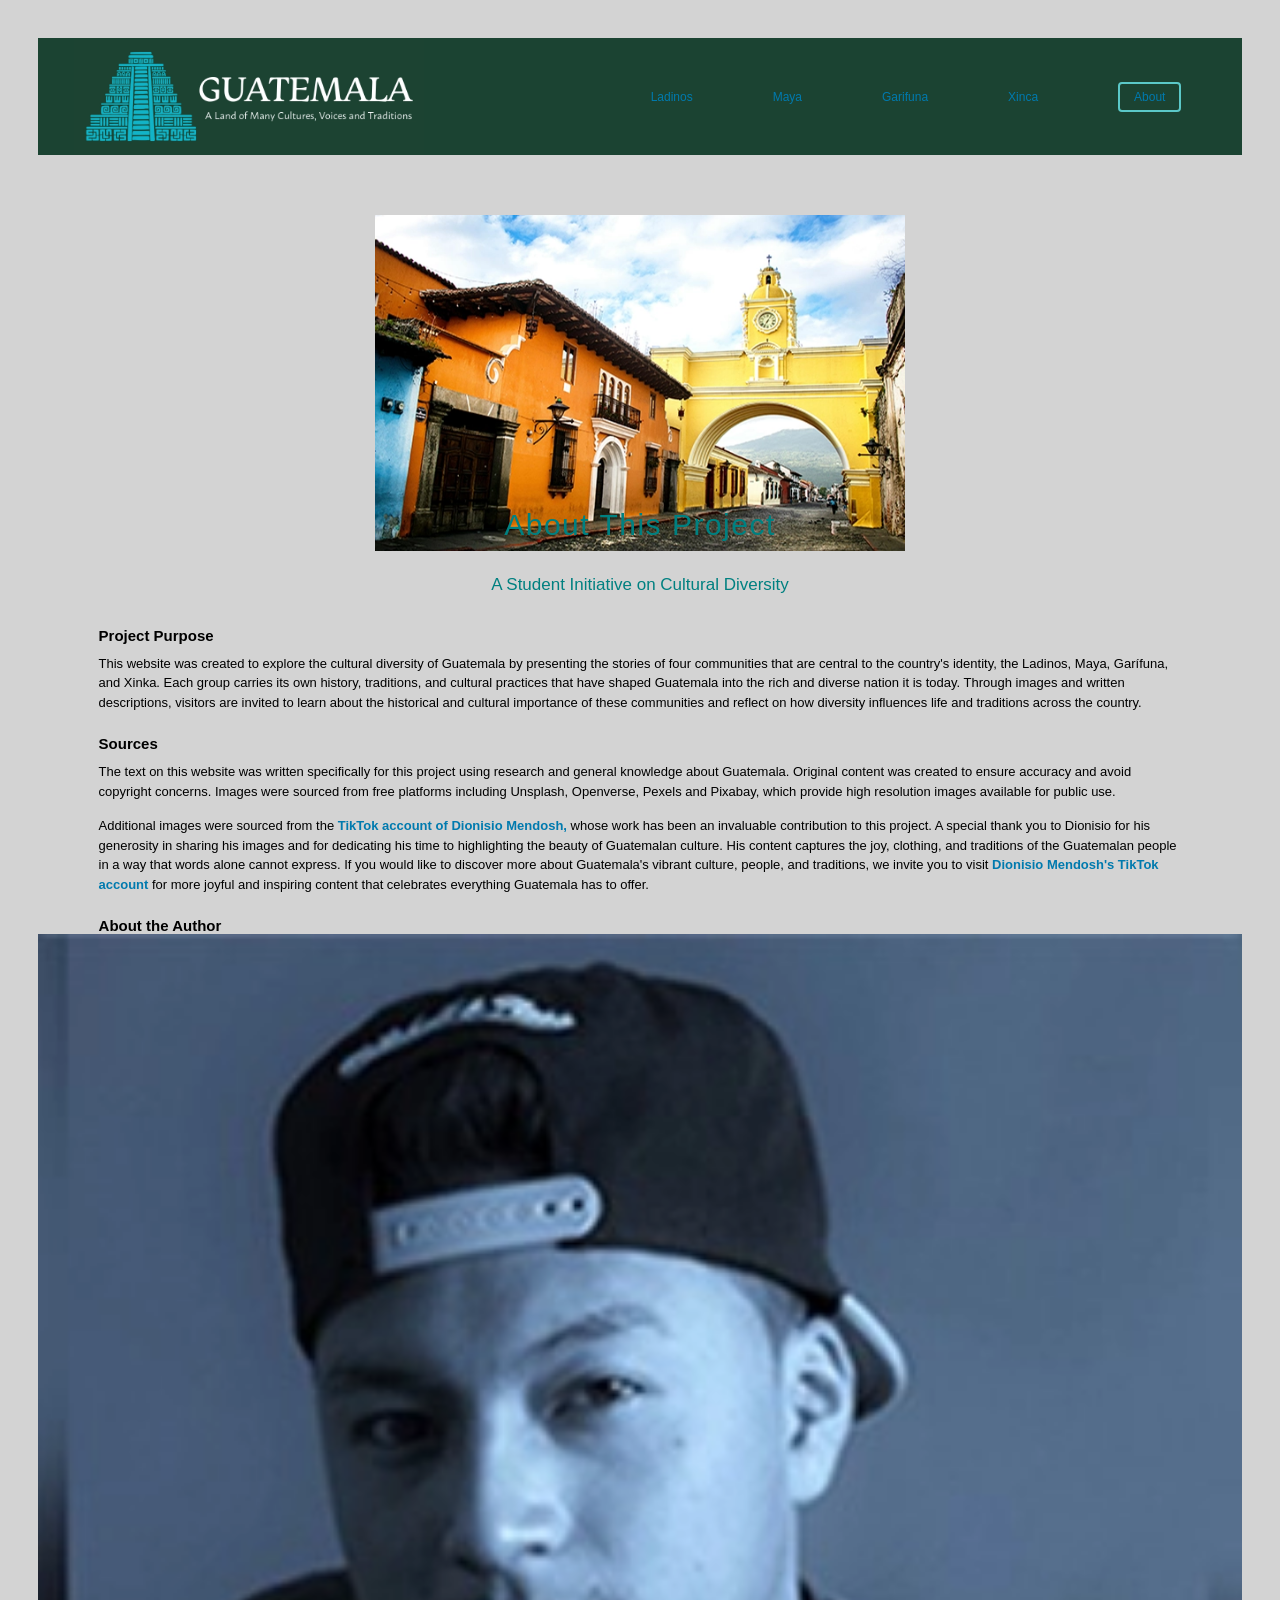
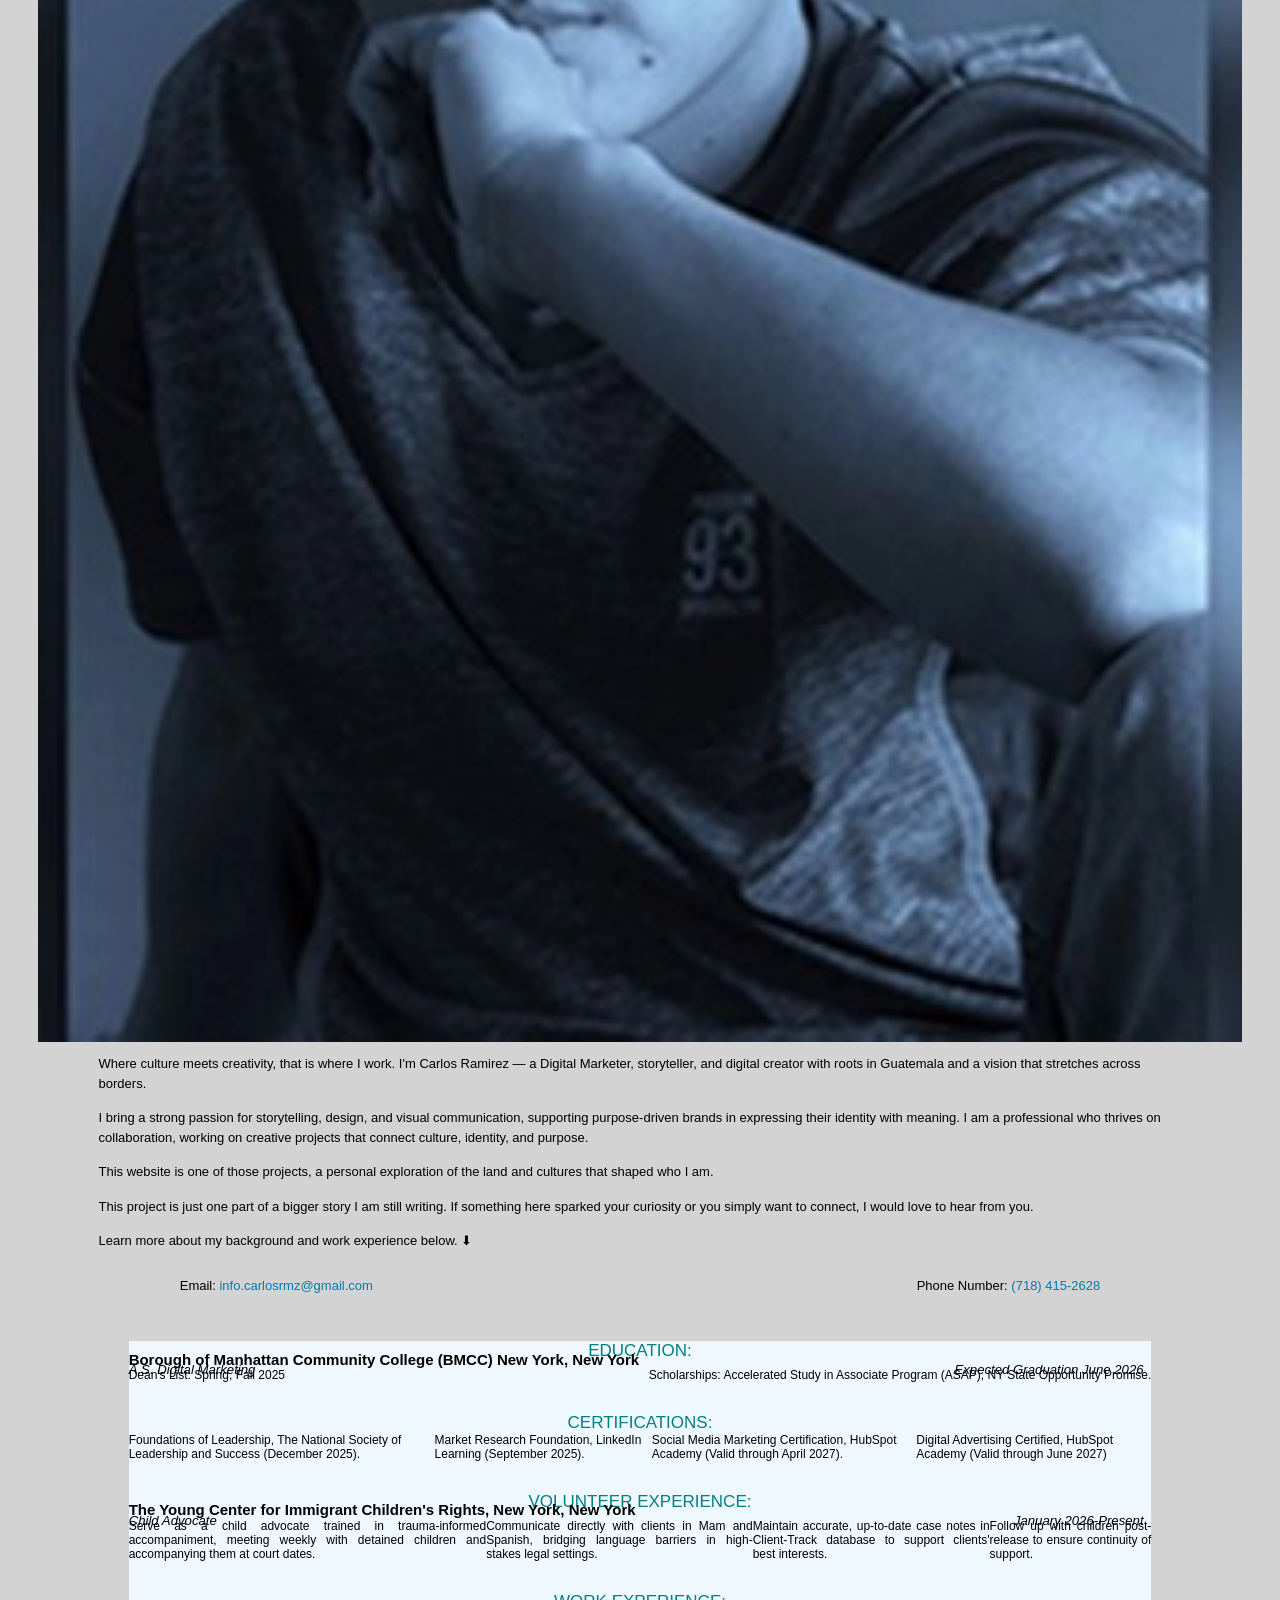
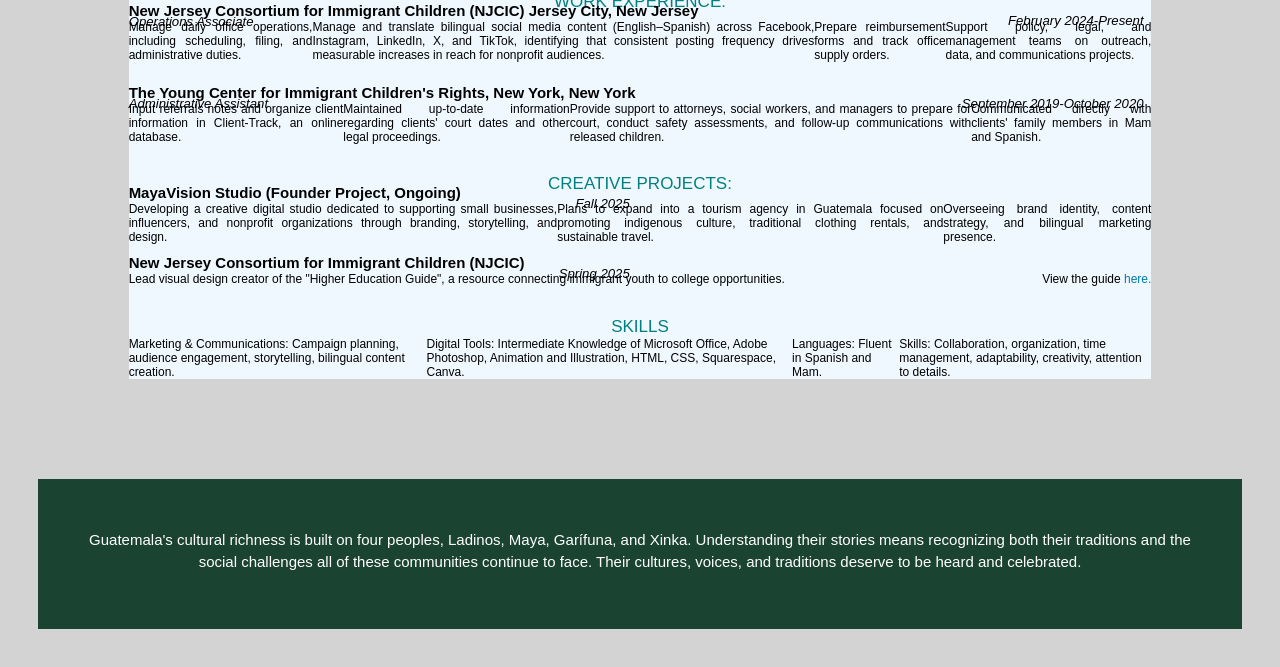
==== commit 797fdc7b: "Update about.html" ====
--- a/about.html
+++ b/about.html
@@ -4,41 +4,34 @@
 <head>
     <meta charset="UTF-8">
     <meta name="viewport" content="width=device-width, initial-scale=1.0">
-    <title>Carlos</title>
+    <title>About - Guatemala</title>
     <link href="css/reset.css" rel="stylesheet" media="screen">
     <link href="css/guatemala.css" rel="stylesheet" media="screen">
+    <link href="css/contact.css" rel="stylesheet" media="screen">
 </head>
 
 <body>
 <div class="wrapper">
 
 <header>
-    <a href="index.html"> <img src="web-images/web-logo.webp" alt="Website logo. A shape of the Tikal Pyramid from Peten Guatemala"></a>
-
-<nav class="navbar">
-    <ul class="nav-links" id="nav-links">
-        <li><a href="ladinos.html">Ladinos</a></li>
-        <li><a href="maya.html">Maya</a></li>
-        <li><a href="garifuna.html">Garifuna</a></li>
-        <li><a href="xinca.html">Xinca</a></li>
-        <li><a href="about.html">About</a></li>
-        <li><a href="contact.html">Contact</a></li>
-    </ul>
-
-<button class="menu-toggle" id="menu-toggle">
-        &#9776; <!-- Hamburger Icon -->
-    </button>
-
-</nav>
-
+    <a href="index.html"><img src="web-images/web-logo.webp" alt="Guatemala Logo"></a>
+    <nav class="navbar">
+        <ul class="nav-links" id="nav-links">
+            <li><a href="ladinos.html">Ladinos</a></li>
+            <li><a href="maya.html">Maya</a></li>
+            <li><a href="garifuna.html">Garifuna</a></li>
+            <li><a href="xinca.html">Xinca</a></li>
+            <li><a href="about.html">About</a></li>
+        </ul>
+        <button class="menu-toggle" id="menu-toggle">&#9776;</button>
+    </nav>
 </header>
 
 <!--First Grid-->
-
 <div class="grid1">
 
 <section class="about-image">
-    <img src="web-images/web-about-page.webp" alt="Photo of the former capital of Guatemala, known as Antigua Guatemala.">
+    <img src="web-images/web-about-page.webp">
 </section>
 
 <section class="about-title">
@@ -48,76 +41,127 @@
 
 <section class="purpose-text">
     <h3>Project Purpose</h3>
-    <p>This website was created to explore the cultural diversity of Guatemala by presenting the stories of four communities that are central to the country's identity, the Ladinos, Maya, Garífuna, and Xinca. Each group carries its own history, traditions, and cultural practices that have shaped Guatemala into the rich and diverse nation it is today. Through images and written descriptions, visitors are invited to learn about the historical and cultural importance of these communities and reflect on how diversity influences life and traditions across the country.</p>
+    <p>This website was created to explore the cultural diversity of Guatemala by presenting the stories of four communities that are central to the country's identity, the Ladinos, Maya, Garífuna, and Xinka. Each group carries its own history, traditions, and cultural practices that have shaped Guatemala into the rich and diverse nation it is today. Through images and written descriptions, visitors are invited to learn about the historical and cultural importance of these communities and reflect on how diversity influences life and traditions across the country.</p>
 </section>
 
 <section class="source-text">
     <h3>Sources</h3>
     <p>The text on this website was written specifically for this project using research and general knowledge about Guatemala. Original content was created to ensure accuracy and avoid copyright concerns. Images were sourced from free platforms including Unsplash, Openverse, Pexels and Pixabay, which provide high resolution images available for public use.</p>
-   <p>Additional images were sourced from the <a href="https://www.tiktok.com/@dionisiomendosh" target="_blank">TikTok account of Dionisio Mendosh,</a> whose work has been an invaluable contribution to this project. A special thank you to Dionisio for his generosity in sharing his images and for dedicating his time to highlighting the beauty of Guatemalan culture. His content captures the joy, clothing, and traditions of the Guatemalan people in a way that words alone cannot express.
-   If you would like to discover more about Guatemala's vibrant culture, people, and traditions, we invite you to visit <a href="https://www.tiktok.com/@dionisiomendosh" target="_blank">Dionisio Mendosh's TikTok account</a> for more joyful and inspiring content that celebrates everything Guatemala has to offer.</p>
+    <p>Additional images were sourced from the <a href="https://www.tiktok.com/@dionisiomendosh" target="_blank">TikTok account of Dionisio Mendosh,</a> whose work has been an invaluable contribution to this project. A special thank you to Dionisio for his generosity in sharing his images and for dedicating his time to highlighting the beauty of Guatemalan culture. His content captures the joy, clothing, and traditions of the Guatemalan people in a way that words alone cannot express. If you would like to discover more about Guatemala's vibrant culture, people, and traditions, we invite you to visit <a href="https://www.tiktok.com/@dionisiomendosh" target="_blank">Dionisio Mendosh's TikTok account</a> for more joyful and inspiring content that celebrates everything Guatemala has to offer.</p>
 </section>
 
 <section class="author-text">
     <h3>About the Author</h3>
-    <img src="web-images/web-profile-pic.webp" alt=" Profile Picture" class="floatright">
-    <p>Where culture meets creativity, that is where I work. I am Carlos Ramirez — a Digital Marketer, storyteller, and digital creator with roots in Guatemala and a vision that stretches across borders.</p>
-    
+    <img src="web-images/web-profile-pic.webp" alt="Author profile picture" class="author-picture">
+    <p>Where culture meets creativity, that is where I work. I'm <span class="author-name">Carlos Ramirez</span> — a Digital Marketer, storyteller, and digital creator with roots in Guatemala and a vision that stretches across borders.</p>
     <p>I bring a strong passion for storytelling, design, and visual communication, supporting purpose-driven brands in expressing their identity with meaning. I am a professional who thrives on collaboration, working on creative projects that connect culture, identity, and purpose.</p>
-    
     <p>This website is one of those projects, a personal exploration of the land and cultures that shaped who I am.</p>
-    
-    <p><b>This project is just one part of a bigger story I am still writing.If something here sparked your curiosity or you simply want to connect, <a href="contact.html">Clik here.</a> I would love to hear from you.</b></p>
+    <p>This project is just one part of a bigger story I am still writing. If something here sparked your curiosity or you <span class="connect">simply want to connect,</span> I would love to hear from you.</p>
+    <p>Learn more about my background and work experience below. ⬇ </p>
 </section>
 
 </div>
 
-<!--Second Grid-->
-<section class="gallery">
+<!--Resume Section-->
+<div class="resume-wrapper">
 
-<a href="ladinos.html" class="card1-link">
-<div class="card1"> <img src="web-images/web-cta-ladinos.webp" alt="Photo of two young women in the middle of a valley of sunflowers.">
-<h4>Ladinos</h4>
-<p>Born from the meeting of two worlds, the Ladino identity shaped modern Guatemala, its cities, politics, and culture. Discover the community at the center of the nation's history.</p>
+    <div class="contact-info">
+        <p><b>Email: <a href="mailto:info.carlosrmz@gmail.com">info.carlosrmz@gmail.com</a></p>
+        <p>Phone Number: <a href="tel:7184152628">(718) 415-2628</a></b></p>
+    </div>
+
+    <div id="Container2">
+
+        <h2>EDUCATION:</h2>
+        <h3>Borough of Manhattan Community College (BMCC) New York, New York</h3>
+        <div class="Title"><h4>A.S. Digital Marketing</h4></div>
+        <div class="Academic-year"><h4>Expected Graduation June 2026</h4></div>
+        <ul class="Description">
+            <li>Dean's List: Spring, Fall 2025</li>
+            <li>Scholarships: Accelerated Study in Associate Program (ASAP), NY State Opportunity Promise.</li>
+        </ul>
+
+        <div id="Iteam2"><h2>CERTIFICATIONS:</h2>
+        <ul>
+            <li>Foundations of Leadership, The National Society of Leadership and Success (December 2025).</li>
+            <li>Market Research Foundation, LinkedIn Learning (September 2025).</li>
+            <li>Social Media Marketing Certification, HubSpot Academy (Valid through April 2027).</li>
+            <li>Digital Advertising Certified, HubSpot Academy (Valid through June 2027)</li>
+        </ul>
+        </div>
+
+        <h2>VOLUNTEER EXPERIENCE:</h2>
+        <h3>The Young Center for Immigrant Children's Rights, New York, New York</h3>
+        <div class="Position"><h4>Child Advocate</h4></div>
+        <div class="Years-worked"><h4>January 2026-Present</h4></div>
+        <ul class="Work-description">
+            <li>Serve as a child advocate trained in trauma-informed accompaniment, meeting weekly with detained children and accompanying them at court dates.</li>
+            <li>Communicate directly with clients in Mam and Spanish, bridging language barriers in high-stakes legal settings.</li>
+            <li>Maintain accurate, up-to-date case notes in Client-Track database to support clients' best interests.</li>
+            <li>Follow up with children post-release to ensure continuity of support.</li>
+        </ul>
+
+        <h2>WORK EXPERIENCE:</h2>
+        <h3>New Jersey Consortium for Immigrant Children (NJCIC) Jersey City, New Jersey</h3>
+        <div class="Position"><h4>Operations Associate</h4></div>
+        <div class="Years-worked"><h4>February 2024-Present</h4></div>
+        <ul class="Work-description">
+            <li>Manage daily office operations, including scheduling, filing, and administrative duties.</li>
+            <li>Manage and translate bilingual social media content (English–Spanish) across Facebook, Instagram, LinkedIn, X, and TikTok, identifying that consistent posting frequency drives measurable increases in reach for nonprofit audiences.</li>
+            <li>Prepare reimbursement forms and track office supply orders.</li>
+            <li>Support policy, legal, and management teams on outreach, data, and communications projects.</li>
+        </ul>
+
+        <div class="item3"><h3>The Young Center for Immigrant Children's Rights, New York, New York</h3></div>
+        <div class="Position"><h4>Administrative Assistant</h4></div>
+        <div class="Years-worked"><h4>September 2019-October 2020</h4></div>
+        <ul class="Work-description">
+            <li>Input referrals notes and organize client information in Client-Track, an online database.</li>
+            <li>Maintained up-to-date information regarding clients' court dates and other legal proceedings.</li>
+            <li>Provide support to attorneys, social workers, and managers to prepare for court, conduct safety assessments, and follow-up communications with released children.</li>
+            <li>Communicated directly with clients' family members in Mam and Spanish.</li>
+        </ul>
+
+        <h2>CREATIVE PROJECTS:</h2>
+        <div class="Project1"><h3>MayaVision Studio (Founder Project, Ongoing)</h3></div>
+        <div class="Date"><h4>Fall 2025</h4></div>
+        <ul class="Project-description">
+            <li>Developing a creative digital studio dedicated to supporting small businesses, influencers, and nonprofit organizations through branding, storytelling, and design.</li>
+            <li>Plans to expand into a tourism agency in Guatemala focused on promoting indigenous culture, traditional clothing rentals, and sustainable travel.</li>
+            <li>Overseeing brand identity, content strategy, and bilingual marketing presence.</li>
+        </ul>
+
+        <div class="Project2"><h3>New Jersey Consortium for Immigrant Children (NJCIC)</h3></div>
+        <div class="Date"><h4>Spring 2025</h4></div>
+        <ul class="Project-description">
+            <li>Lead visual design creator of the "Higher Education Guide", a resource connecting immigrant youth to college opportunities.</li>
+            <li>View the guide <a href="web-images/Higher-Education-Guide.pdf" target="_blank"><b>here.</b></a></li>
+        </ul>
+
+        <h2>SKILLS</h2>
+        <ul>
+            <li><b>Marketing & Communications:</b> Campaign planning, audience engagement, storytelling, bilingual content creation.</li>
+            <li><b>Digital Tools:</b> Intermediate Knowledge of Microsoft Office, Adobe Photoshop, Animation and Illustration, HTML, CSS, Squarespace, Canva.</li>
+            <li><b>Languages:</b> Fluent in Spanish and Mam.</li>
+            <li><b>Skills:</b> Collaboration, organization, time management, adaptability, creativity, attention to details.</li>
+        </ul>
+
+    </div>
 </div>
-</a>
-
-<a href="maya.html" class="card2-link">
-<div class="card2"> <img src="web-images/web-cta-maya.webp" alt="Photo of a young woman wearing traditional Mayan clothing.">
-<h4>Maya</h4>
-<p>Builders of pyramids, keepers of ancient calendars, weavers of vibrant textiles, the Maya are Guatemala's largest Indigenous people and one of the world's greatest civilizations. Explore a culture that has survived for thousands of years.</p>
-</div>
-</a>
-
-<a href="garifuna.html" class="card3-link">
-<div class="card3"> <img src="web-images/web-cta-garifuna.webp" alt="Photo of an African American woman and three girls from Guatemala.">
-<h4>Garifuna</h4>
-<p>From the Caribbean islands to the shores of Guatemala, the Garífuna carry a culture born from African, Indigenous, and European roots. Feel the rhythm of their drums and discover a community like no other.</p>
-</div>
-</a>
-
-<a href="xinca.html" class="card4-link">
-<div class="card4"> <img src="web-images/web-cta-xinca.webp" alt="Photo of a boy wearing Xinca traditional clothing.">
-<h4>Xinca</h4>
-<p>One of Guatemala's most ancient and least known peoples, the Xinca have called the southeastern highlands home for centuries. Learn about their unique language, their fight for recognition, and their journey to preserve what remains.</p>
-</div>
-</a>
-</section>
 
 <footer>
-    <p>Guatemala's cultural richness is built on four peoples, Ladinos, Maya, Garífuna, and Xinca. Understanding their stories means recognizing both their traditions and the social challenges all of these communities continue to face. Their cultures, voices, and traditions deserve to be heard and celebrated.</p>
+    <p>Guatemala's cultural richness is built on four peoples, Ladinos, Maya, Garífuna, and Xinka. Understanding their stories means recognizing both their traditions and the social challenges all of these communities continue to face. Their cultures, voices, and traditions deserve to be heard and celebrated.</p>
 </footer>
 
 </div>
 
 <script>
-        const menuToggle = document.getElementById('menu-toggle');
-        const navLinks = document.getElementById('nav-links');
-
-        menuToggle.addEventListener('click', () => {
-            navLinks.classList.toggle('active');
-        });
-</script> 
+    const menuToggle = document.getElementById('menu-toggle');
+    const navLinks = document.getElementById('nav-links');
+    menuToggle.addEventListener('click', () => {
+        navLinks.classList.toggle('active');
+    });
+</script>
 
 </body>
 </html>
--- a/css/guatemala.css
+++ b/css/guatemala.css
@@ -149,6 +149,12 @@
 
 .source-text a:hover{color: #1B4332;}
 
+.author-text a {color: #0296b4;
+                text-decoration: none;
+                font-weight: bold;}
+
+.author-text a:hover{color: #1B4332;}
+
 .gallery {margin-top: 7rem;}
 
 .about-image,.purpose-text, .source-text, .author-text{grid-column: 1/3}
--- a/css/contact.css
+++ b/css/contact.css
@@ -0,0 +1,180 @@
+html {font-size: 62.5%;}
+@font-face {font-family: Faculty;
+    src: url(fonts/Faculty.ttf);}
+
+@font-face {font-family: Oswald;
+    src: url(fonts/Oswald.ttf);}
+
+h1 {font-family: "Faculty Glyphic", sans-serif;
+    letter-spacing: 0.15rem;
+    text-align: center;
+    font-size: 3em;
+    margin-top: 3.5%;
+    margin-bottom: 0.5%;
+    color: teal;}
+
+h2 {font-family: "Faculty Glyphic", sans-serif;
+    font-size: 1.7em;
+    color: teal;
+    margin-top: 3%;}
+
+h3 {font-family: "Faculty Glyphic", sans-serif;
+    font-weight:550;
+    font-size: 1.5em;
+    margin-top: -1%;}
+
+h4 {font-family: "Oswald", sans-serif;
+    font-style: italic;
+    font-weight: 540; 
+    font-size: 1.2em;
+    margin-top: 2%;}
+
+p {font-family: "Oswald", sans-serif;
+    font-size: 1.3em;}
+.Font {font-size: 1.2em;}
+ul {font-family: "Oswald", sans-serif;
+    font-size: 1.2em;}
+
+header > p:first-child {padding-left: 7.7%;}
+
+.get-in-touch p {font-family: "Oswald", sans-serif;
+                 font-size: 1.3em;
+                 padding-left: 7.5%;
+                 padding-right: 7.5%;}
+
+.contact-info {display: flex;
+               column-gap: clamp(15px, 4%, 80px);
+               row-gap: 5px;
+               justify-content: space-between;
+               flex-wrap: wrap;
+               padding-left: 7.5%;
+               padding-right: 7.5%;}
+
+body {background-color: lightgray;
+      margin: 3%;}
+
+#Item {background-color: aliceblue;
+       width: 100%;
+    margin-top: 1.5%;}
+
+#Container {background-color: rgb(202, 234, 239);
+            width:60%; 
+            margin: 0 auto;
+            border-style: solid;
+            border-color: transparent;
+            box-shadow: 5;}
+
+#Container2 {background-color: aliceblue;
+            width:85%; 
+            margin: 0 auto;
+            border-style: solid;
+            border-color: transparent;}
+
+#Iteam2 {margin-top: 3%;}
+.item3 {margin-top: 3.2%;}
+      
+.Title {margin-top:-1.5%;
+         display: inline-block;
+         vertical-align: top;
+         font-style: italic;
+         font-size: 1.1rem;
+         width: 50%;}
+
+.Academic-year {margin-top:-1.5%;
+                display: inline-block;
+                vertical-align: top;
+                text-align: right;
+                font-style: italic;
+                font-size: 1.1rem;
+                width: 49%;}
+
+.Description {margin-top: -1%;
+              margin-bottom: 2%;
+              text-align: justify;}
+
+.Position {margin-top:-1.5%;
+         display: inline-block;
+         vertical-align: top;
+         font-style: italic;
+         font-size: 1.1rem;
+         width: 50%;}
+
+.Years-worked {margin-top:-1.5%;
+                display: inline-block;
+                vertical-align: top;
+                text-align: right;
+                font-style: italic;
+                font-size: 1.1rem;
+                width: 49%;}
+
+.Work-description {margin-top: -1%;
+              margin-bottom: 2%;
+              text-align: justify;}
+
+
+.Project {margin-top:-0.2%;
+         display: inline-block;
+         vertical-align: top;
+         width: 50%;}
+
+.Date {margin-top:-1.5%;
+                display: inline-block;
+                vertical-align: top;
+                text-align: right;
+                font-style: italic;
+                font-size: 1.1rem;
+                width: 49%;}
+
+.Project-description {margin-top: -1%;
+              margin-bottom: 2%;
+              text-align: justify;}
+
+a:link {text-decoration: none; 
+        color: #007AAE}
+a:visited {text-decoration: none; 
+        color: #7B008E;}
+a:hover {text-decoration: none; 
+        color: #C94300;}
+a:active {text-decoration: none; 
+        color:#580101}
+
+
+/* Mobile Page */
+@media (max-width: 769px) {
+
+.contact-info {display: flex;
+               column-gap: clamp(15px, 4%, 80px);
+               row-gap: 5px;
+               justify-content: space-between;
+               flex-wrap: wrap;
+               padding-left: 7.5%;
+               padding-right: 7.5%;}
+
+header {background-color: rgb(202, 234, 239);
+    padding: 2% 4%;}
+
+.Position, .Years-worked,
+.Title, .Academic-year,
+.Project, .Date {display: block;
+                 width: 100%;
+                 text-align: left;
+                 margin-top: 0;}
+
+.Work-description,
+.Description,
+.Project-description {text-align: left;}
+
+#Container2 {width: 95%;}
+
+#Container {width: 100%;
+            margin: 0;
+            box-shadow: none;
+            border: none;
+            background-color: aliceblue;}
+
+body {margin: 0;
+      padding: 0;
+      background-color: aliceblue;}
+}
+
+
